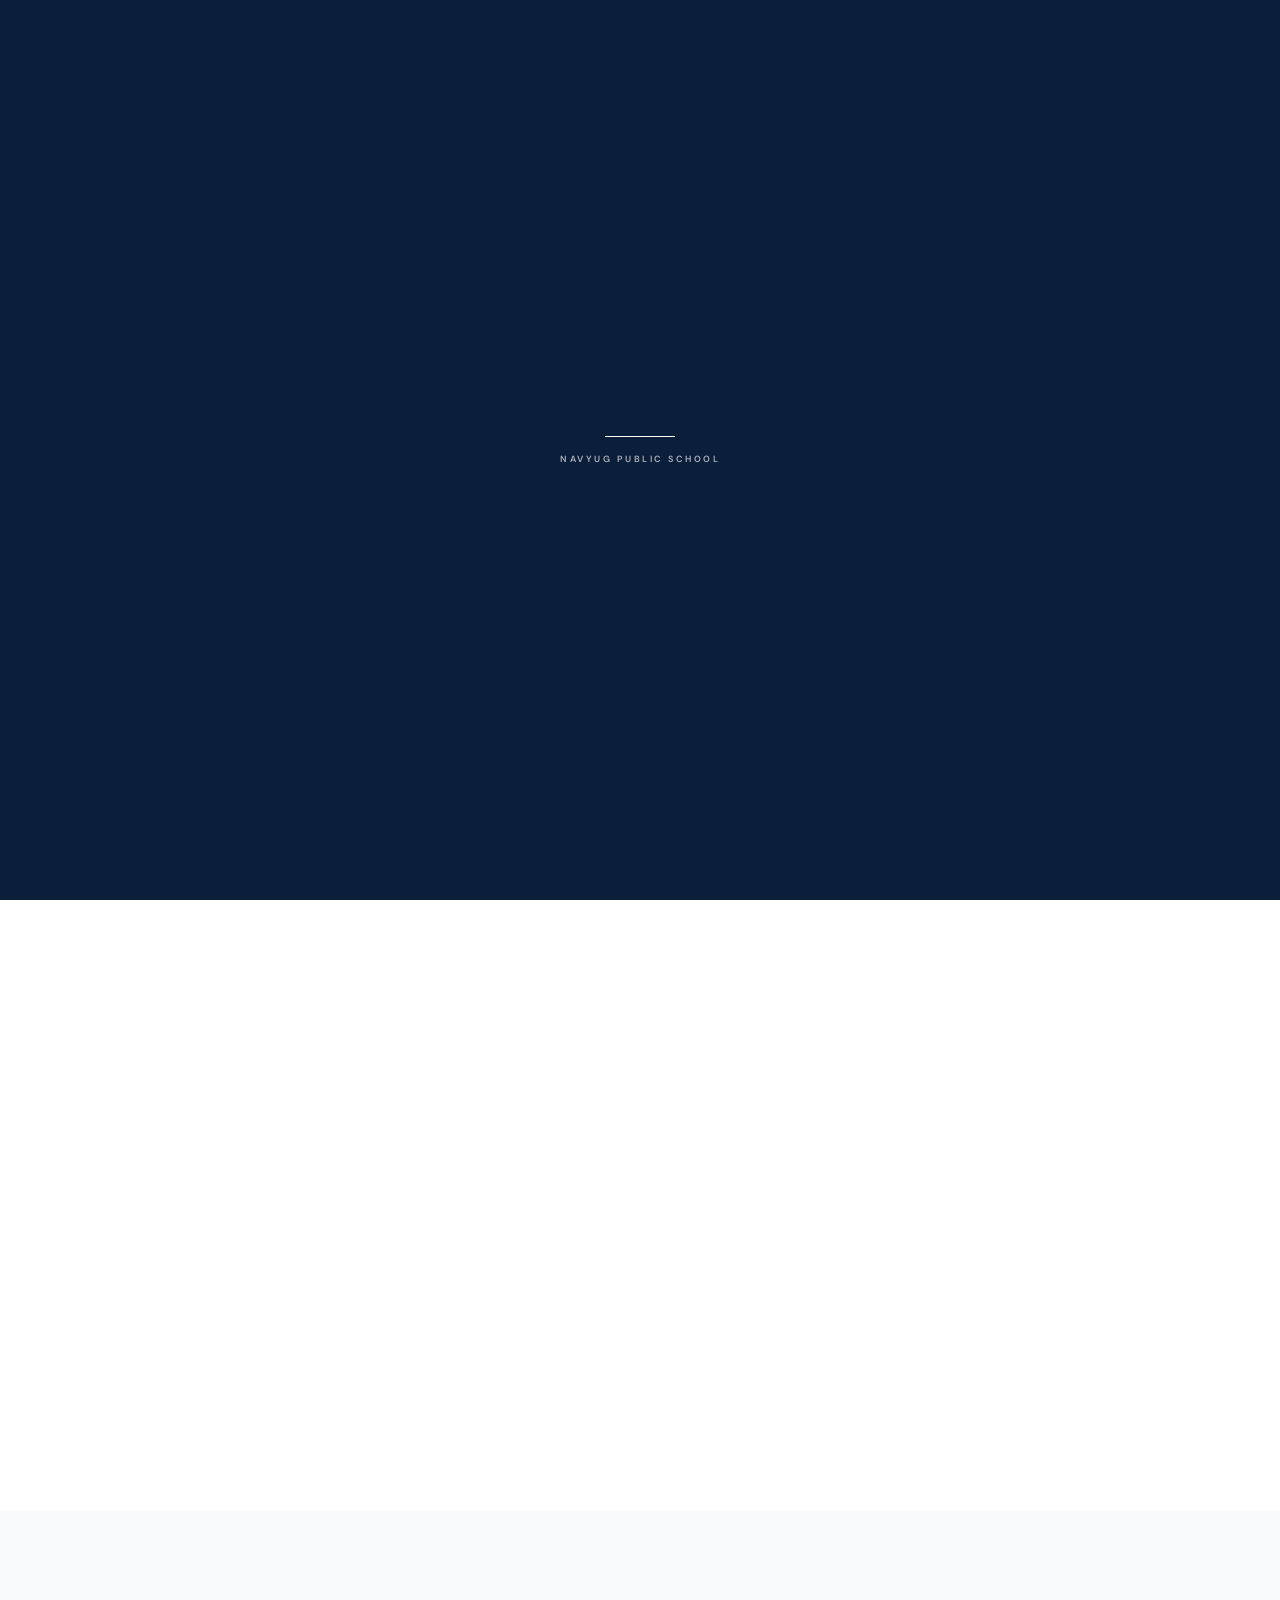
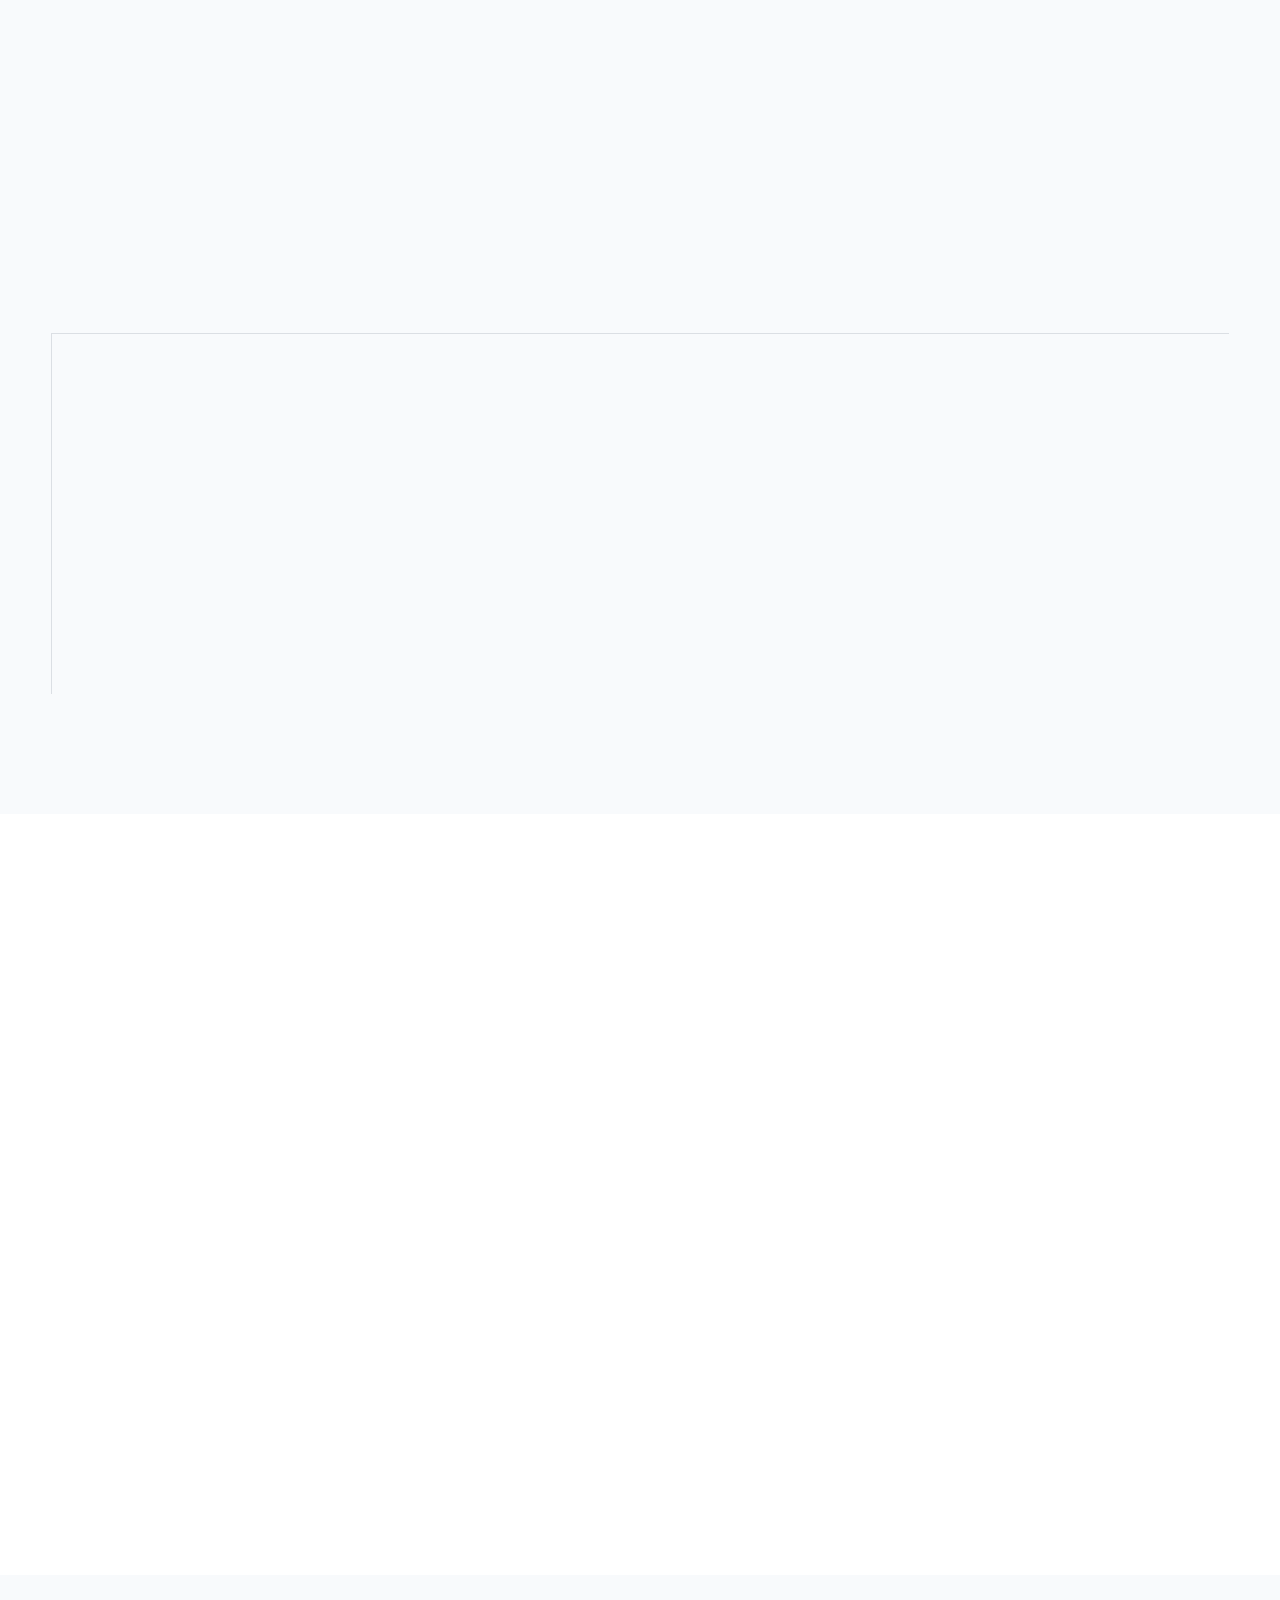
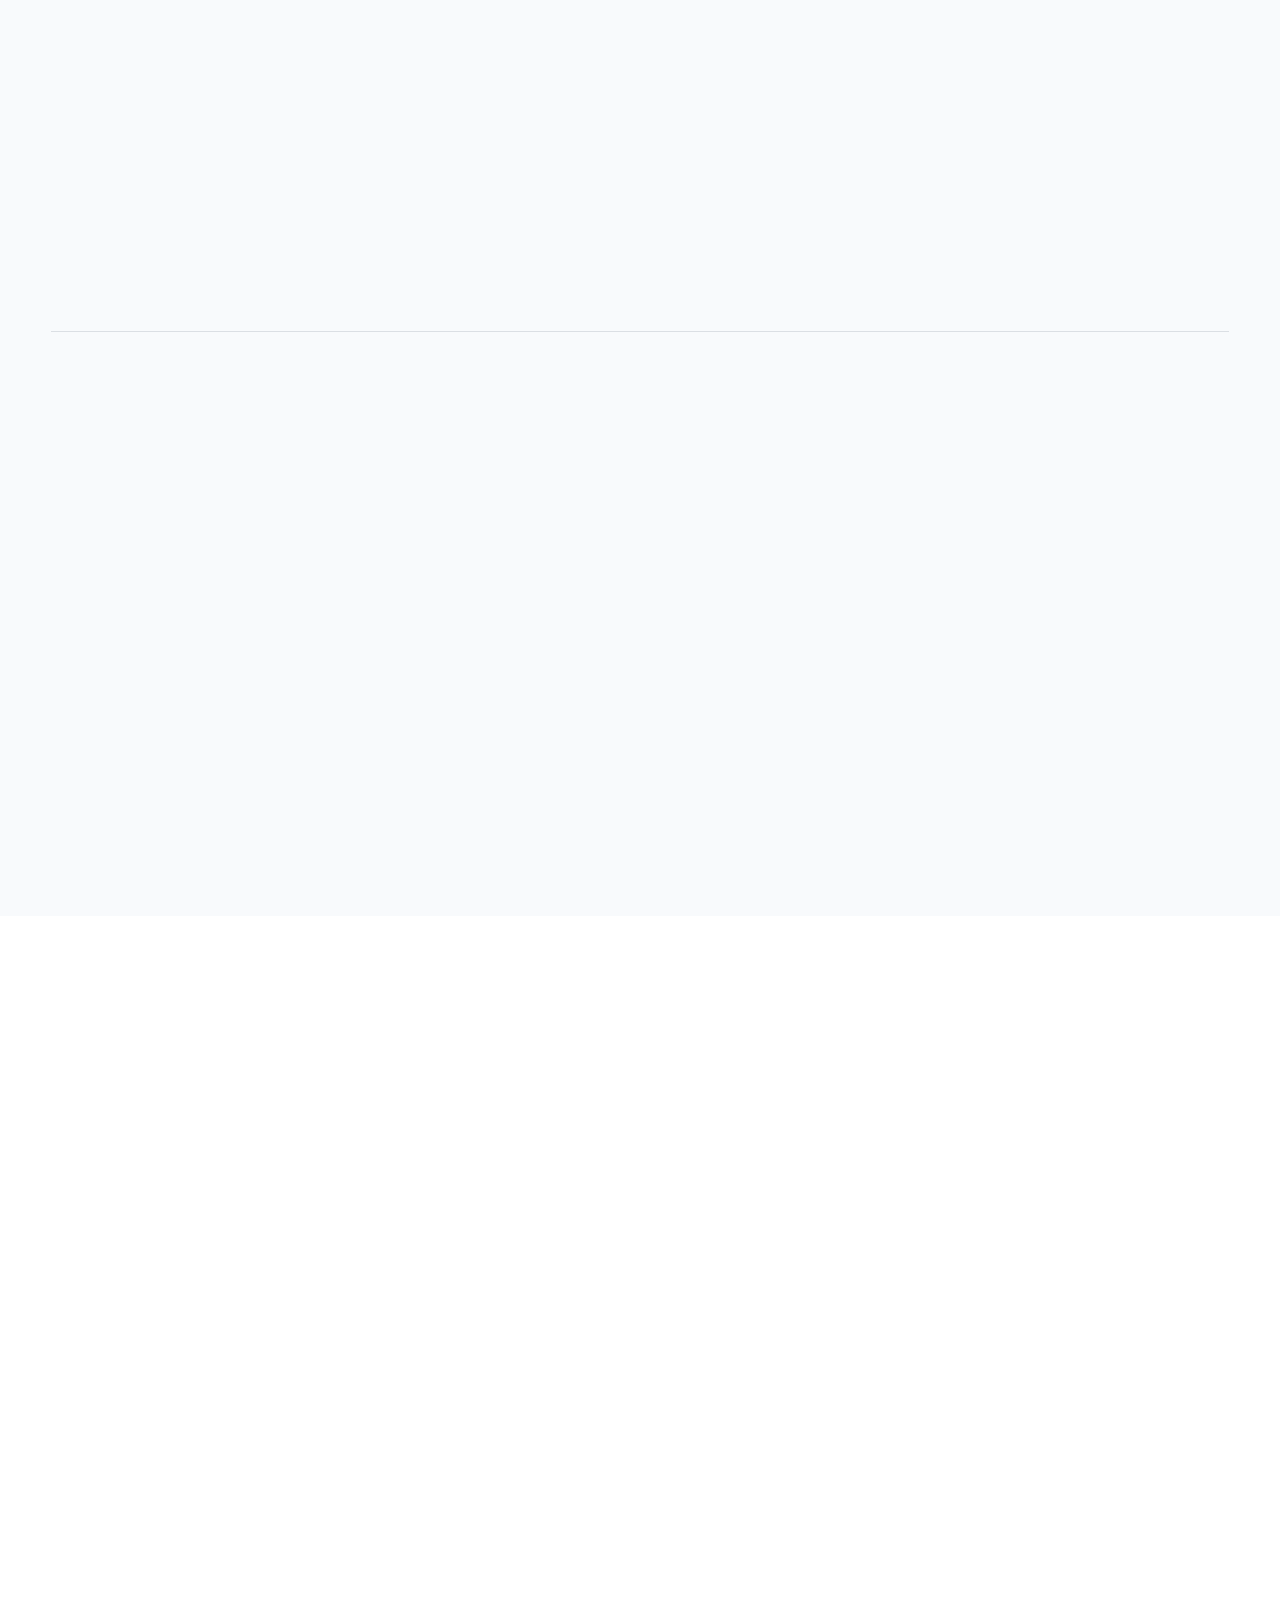
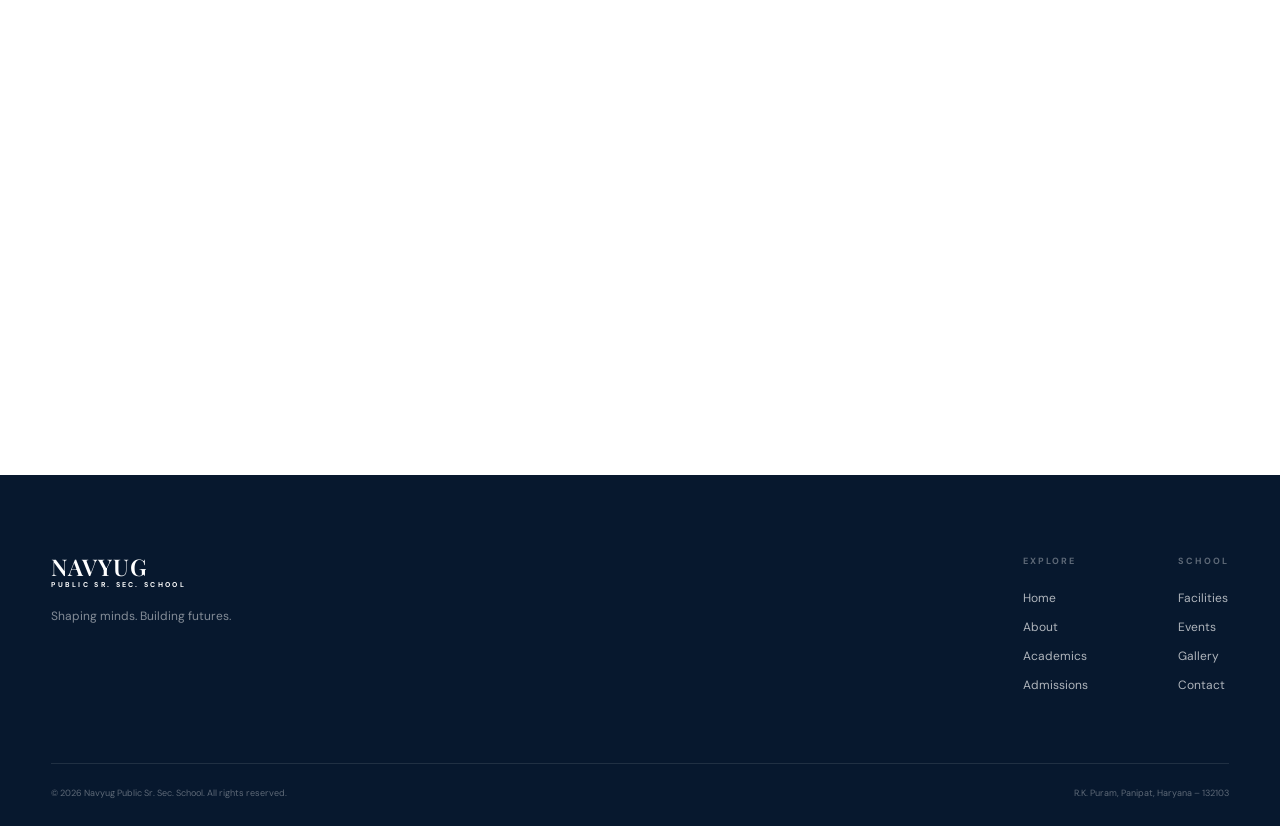
==== about/index.html @ ce18314a "Added about and circulars" ====
<!DOCTYPE html>
<html lang="en">

<head>

    <meta charset="UTF-8">

    <meta
        name="viewport"
        content="width=device-width, initial-scale=1.0"
    >

    <title>About Us | Navyug Public Sr. Sec. School</title>

    <meta
        name="description"
        content="Learn more about Navyug Public Sr. Sec. School, R.K. Puram, Panipat, Haryana."
    >

    <!-- GOOGLE FONTS -->

    <link rel="preconnect" href="https://fonts.googleapis.com">

    <link rel="preconnect" href="https://fonts.gstatic.com" crossorigin>

    <link
        href="https://fonts.googleapis.com/css2?family=DM+Sans:wght@400;500;600;700&family=Playfair+Display:wght@400;500;600&display=swap"
        rel="stylesheet"
    >

    <!-- MAIN STYLES -->

    <link rel="stylesheet" href="style.css">

</head>


<body>


    <!-- =====================================================
         PAGE LOADER
    ====================================================== -->

    <div class="page-loader">

        <div class="loader-content">

            <span class="loader-line"></span>

            <p>NAVYUG PUBLIC SCHOOL</p>

        </div>

    </div>



    <!-- =====================================================
         NAVBAR
    ====================================================== -->

    <header class="navbar">

        <div class="nav-container">


            <!-- LOGO -->

            <a href="../home/index.html" class="logo">

                <span class="logo-main">
                    NAVYUG
                </span>

                <span class="logo-sub">
                    PUBLIC SR. SEC. SCHOOL
                </span>

            </a>



            <!-- DESKTOP NAVIGATION -->

            <nav class="desktop-nav">

                <a href="../home/index.html">
                    Home
                </a>

                <a href="index.html" class="active">
                    About
                </a>

                <a href="../academics/index.html">
                    Academics
                </a>

                <a href="../admissions/index.html">
                    Admissions
                </a>

                <a href="../facilities/index.html">
                    Facilities
                </a>

                <a href="../events/index.html">
                    Events
                </a>

                <a href="../gallery/index.html">
                    Gallery
                </a>

                <a href="../contact/index.html">
                    Contact
                </a>

            </nav>



            <!-- MOBILE MENU BUTTON -->

            <button
                class="menu-toggle"
                type="button"
                aria-label="Open navigation menu"
            >

                <span></span>
                <span></span>
                <span></span>

            </button>

        </div>



        <!-- MOBILE NAVIGATION -->

        <div class="mobile-menu">

            <a href="../home/index.html">
                Home
            </a>

            <a href="index.html" class="active">
                About
            </a>

            <a href="../academics/index.html">
                Academics
            </a>

            <a href="../admissions/index.html">
                Admissions
            </a>

            <a href="../facilities/index.html">
                Facilities
            </a>

            <a href="../events/index.html">
                Events
            </a>

            <a href="../gallery/index.html">
                Gallery
            </a>

            <a href="../contact/index.html">
                Contact
            </a>

        </div>

    </header>



    <!-- =====================================================
         ABOUT HERO
    ====================================================== -->

    <main>


        <section class="about-hero">

            <div class="about-hero-overlay"></div>

            <img
                src="../images/school-building.jpg"
                alt="Navyug Public Sr. Sec. School"
                class="about-hero-image"
            >


            <div class="container about-hero-content reveal">

                <span class="eyebrow">
                    ABOUT OUR SCHOOL
                </span>

                <h1>
                    Shaping Minds.<br>
                    <span>Building Futures.</span>
                </h1>

                <p>
                    Navyug Public Sr. Sec. School is committed to
                    creating a learning environment where students
                    can grow academically, personally and confidently.
                </p>

            </div>


            <div class="hero-location">

                <span></span>

                R.K. Puram, Panipat, Haryana

            </div>

        </section>



        <!-- =====================================================
             WHO WE ARE
        ====================================================== -->

        <section class="about-intro section">

            <div class="container">

                <div class="section-label reveal">

                    <span>01</span>

                    <p>
                        WHO WE ARE
                    </p>

                </div>


                <div class="intro-grid">


                    <!-- IMAGE -->

                    <div class="intro-image reveal">

                        <img
                            src="../images/campus.jpg"
                            alt="School campus"
                        >

                        <div class="image-caption">

                            <span>
                                NAVYUG PUBLIC SR. SEC. SCHOOL
                            </span>

                            <span>
                                R.K. PURAM · PANIPAT
                            </span>

                        </div>

                    </div>



                    <!-- CONTENT -->

                    <div class="intro-content reveal">

                        <span class="small-label">
                            OUR APPROACH
                        </span>

                        <h2>
                            Education that goes
                            <em>beyond</em>
                            the classroom.
                        </h2>

                        <p>
                            At Navyug Public Sr. Sec. School, education
                            is viewed as a journey of continuous learning
                            and development.
                        </p>

                        <p>
                            We aim to provide students with an environment
                            where they can build a strong academic
                            foundation while developing confidence,
                            discipline, curiosity and a positive approach
                            towards learning.
                        </p>

                        <p>
                            Our focus is on helping students understand
                            what they learn, develop their abilities and
                            move forward with greater confidence.
                        </p>

                    </div>

                </div>

            </div>

        </section>



        <!-- =====================================================
             EDUCATIONAL APPROACH
        ====================================================== -->

        <section class="approach-section section">

            <div class="container">


                <div class="section-heading reveal">

                    <span class="eyebrow">
                        OUR EDUCATIONAL APPROACH
                    </span>

                    <h2>
                        Three principles that
                        guide learning.
                    </h2>

                    <p>
                        A balanced approach to education helps students
                        develop knowledge, confidence and the ability
                        to move forward.
                    </p>

                </div>



                <div class="approach-grid">


                    <!-- CARD 01 -->

                    <article class="approach-card reveal">

                        <div class="approach-number">
                            01
                        </div>

                        <div class="approach-icon">
                            ✦
                        </div>

                        <h3>
                            Understanding
                        </h3>

                        <p>
                            Encouraging students to understand concepts
                            rather than simply memorising information.
                        </p>

                    </article>



                    <!-- CARD 02 -->

                    <article class="approach-card reveal">

                        <div class="approach-number">
                            02
                        </div>

                        <div class="approach-icon">
                            ◇
                        </div>

                        <h3>
                            Development
                        </h3>

                        <p>
                            Supporting students as they develop confidence,
                            discipline and essential learning habits.
                        </p>

                    </article>



                    <!-- CARD 03 -->

                    <article class="approach-card reveal">

                        <div class="approach-number">
                            03
                        </div>

                        <div class="approach-icon">
                            ↑
                        </div>

                        <h3>
                            Progress
                        </h3>

                        <p>
                            Preparing students to take their next steps
                            with knowledge, confidence and purpose.
                        </p>

                    </article>


                </div>

            </div>

        </section>



        <!-- =====================================================
             VISION & MISSION
        ====================================================== -->

        <section class="vision-section section">

            <div class="container">

                <div class="vision-grid">


                    <!-- VISION -->

                    <div class="vision-card vision reveal">

                        <div class="vision-top">

                            <span>
                                01
                            </span>

                            <span class="vision-symbol">
                                ◌
                            </span>

                        </div>

                        <span class="small-label">
                            OUR VISION
                        </span>

                        <h2>
                            Creating confident
                            learners for tomorrow.
                        </h2>

                        <p>
                            We aim to create an environment where students
                            are encouraged to learn with curiosity, develop
                            their abilities and approach their future with
                            confidence.
                        </p>

                    </div>



                    <!-- MISSION -->

                    <div class="vision-card mission reveal">

                        <div class="vision-top">

                            <span>
                                02
                            </span>

                            <span class="vision-symbol">
                                ✦
                            </span>

                        </div>

                        <span class="small-label">
                            OUR MISSION
                        </span>

                        <h2>
                            Building strong
                            foundations for growth.
                        </h2>

                        <p>
                            Our focus is to support students through a
                            balanced educational experience that combines
                            academic learning with personal development.
                        </p>

                    </div>


                </div>

            </div>

        </section>



        <!-- =====================================================
             VALUES
        ====================================================== -->

        <section class="values-section section">

            <div class="container">


                <div class="values-heading reveal">

                    <div>

                        <span class="eyebrow">
                            WHAT WE VALUE
                        </span>

                        <h2>
                            Growing through
                            every experience.
                        </h2>

                    </div>

                    <p>
                        Education is not limited to textbooks.
                        Every experience can contribute to a student's
                        growth and development.
                    </p>

                </div>

                <div class="values-list">

                    <!-- CURIOSITY -->

                    <div class="value-item expandable-value reveal">

                        <button class="value-trigger" type="button">

                            <span class="value-number">01</span>

                            <div class="value-main">

                                <h3>Curiosity</h3>

                                <p>
                                    Encouraging students to ask questions
                                    and explore ideas.
                                </p>

                            </div>

                            <span class="value-expand">+</span>

                        </button>


                        <div class="value-extra">

                            <div class="value-extra-inner">

                                <p>
                                    Curiosity encourages students to look beyond
                                    what they already know. By asking questions,
                                    exploring ideas and developing an interest in
                                    learning, students can build a deeper understanding
                                    of the world around them.
                                </p>

                                <a href="../academics/index.html">
                                    Explore Academics
                                    <span>→</span>
                                </a>

                            </div>

                        </div>

                    </div>



                    <!-- DISCIPLINE -->

                    <div class="value-item expandable-value reveal">

                        <button class="value-trigger" type="button">

                            <span class="value-number">02</span>

                            <div class="value-main">

                                <h3>Discipline</h3>

                                <p>
                                    Developing habits that support consistent
                                    learning and responsible growth.
                                </p>

                            </div>

                            <span class="value-expand">+</span>

                        </button>


                        <div class="value-extra">

                            <div class="value-extra-inner">

                                <p>
                                    Discipline helps students develop consistency,
                                    responsibility and focus. Strong habits can make
                                    learning more organised and help students approach
                                    their responsibilities with greater confidence.
                                </p>

                                <a href="../academics/index.html">
                                    Explore Academics
                                    <span>→</span>
                                </a>

                            </div>

                        </div>

                    </div>



                    <!-- CONFIDENCE -->

                    <div class="value-item expandable-value reveal">

                        <button class="value-trigger" type="button">

                            <span class="value-number">03</span>

                            <div class="value-main">

                                <h3>Confidence</h3>

                                <p>
                                    Helping students believe in their abilities
                                    and approach challenges positively.
                                </p>

                            </div>

                            <span class="value-expand">+</span>

                        </button>


                        <div class="value-extra">

                            <div class="value-extra-inner">

                                <p>
                                    Confidence gives students the courage to
                                    participate, communicate their ideas and take
                                    on challenges. A supportive learning environment
                                    can help students recognise their strengths and
                                    continue improving.
                                </p>

                                <a href="../academics/index.html">
                                    Explore Academics
                                    <span>→</span>
                                </a>

                            </div>

                        </div>

                    </div>



                    <!-- GROWTH -->

                    <div class="value-item expandable-value reveal">

                        <button class="value-trigger" type="button">

                            <span class="value-number">04</span>

                            <div class="value-main">

                                <h3>Growth</h3>

                                <p>
                                    Encouraging students to keep learning,
                                    improving and moving forward.
                                </p>

                            </div>

                            <span class="value-expand">+</span>

                        </button>


                        <div class="value-extra">

                            <div class="value-extra-inner">

                                <p>
                                    Growth is a continuous process. Students are
                                    encouraged to learn from their experiences,
                                    recognise areas where they can improve and
                                    continue developing their abilities over time.
                                </p>

                                <a href="../academics/index.html">
                                    Explore Academics
                                    <span>→</span>
                                </a>

                            </div>

                        </div>

                    </div>

                </div>

                

            </div>

        </section>



        <!-- =====================================================
             STUDENT DEVELOPMENT
        ====================================================== -->

        <section class="development-section section">

            <div class="container">

                <div class="development-grid">


                    <div class="development-image reveal">

                        <img
                            src="../images/students.jpg"
                            alt="Students at Navyug Public Sr. Sec. School"
                        >

                    </div>



                    <div class="development-content reveal">

                        <span class="eyebrow">
                            STUDENT DEVELOPMENT
                        </span>

                        <h2>
                            Helping students
                            discover their potential.
                        </h2>

                        <p>
                            Every student has the opportunity to learn,
                            develop and discover their strengths.
                        </p>

                        <p>
                            Alongside academics, students benefit from
                            experiences that encourage communication,
                            confidence, responsibility and participation.
                        </p>

                        <a
                            href="../academics/index.html"
                            class="text-link"
                        >
                            Explore Academics
                            <span>→</span>
                        </a>

                    </div>

                </div>

            </div>

        </section>



        <!-- =====================================================
             CTA
        ====================================================== -->

        <section class="about-cta section">

            <div class="container">

                <div class="cta-box reveal">

                    <div>

                        <span class="eyebrow">
                            TAKE THE NEXT STEP
                        </span>

                        <h2>
                            Discover the Navyug
                            learning environment.
                        </h2>

                    </div>

                    <a
                        href="../contact/index.html"
                        class="cta-button"
                    >
                        Contact Us
                        <span>→</span>
                    </a>

                </div>

            </div>

        </section>


    </main>



    <!-- =====================================================
         FOOTER
    ====================================================== -->

    <footer class="footer">

        <div class="container">


            <div class="footer-main">


                <div class="footer-brand">

                    <div class="logo footer-logo">

                        <span class="logo-main">
                            NAVYUG
                        </span>

                        <span class="logo-sub">
                            PUBLIC SR. SEC. SCHOOL
                        </span>

                    </div>

                    <p>
                        Shaping minds. Building futures.
                    </p>

                </div>



                <div class="footer-links">

                    <div>

                        <span class="footer-title">
                            EXPLORE
                        </span>

                        <a href="../home/index.html">
                            Home
                        </a>

                        <a href="index.html">
                            About
                        </a>

                        <a href="../academics/index.html">
                            Academics
                        </a>

                        <a href="../admissions/index.html">
                            Admissions
                        </a>

                    </div>


                    <div>

                        <span class="footer-title">
                            SCHOOL
                        </span>

                        <a href="../facilities/index.html">
                            Facilities
                        </a>

                        <a href="../events/index.html">
                            Events
                        </a>

                        <a href="../gallery/index.html">
                            Gallery
                        </a>

                        <a href="../contact/index.html">
                            Contact
                        </a>

                    </div>

                </div>


            </div>



            <div class="footer-bottom">

                <p>
                    © 2026 Navyug Public Sr. Sec. School.
                    All rights reserved.
                </p>

                <p>
                    R.K. Puram, Panipat, Haryana – 132103
                </p>

            </div>


        </div>

    </footer>



    <!-- JAVASCRIPT -->

    <script src="script.js"></script>

</body>

</html>
---- about/style.css ----
/* =====================================================
   NAVYUG PUBLIC SR. SEC. SCHOOL
   ABOUT PAGE STYLESHEET
===================================================== */


/* =====================================================
   ROOT
===================================================== */

:root {
    --navy: #0B1F3A;
    --navy-light: #132F52;
    --blue: #1769AA;
    --blue-bright: #2F80ED;
    --blue-light: #EEF6FF;

    --white: #FFFFFF;
    --cream: #F8FAFC;
    --soft: #F5F7FA;

    --text: #17202A;
    --muted: #667085;

    --border: rgba(11, 31, 58, 0.12);

    --serif: "Playfair Display", serif;

    --container: 1240px;
}


/* =====================================================
   RESET
===================================================== */

* {
    margin: 0;
    padding: 0;
    box-sizing: border-box;
}

html {
    scroll-behavior: smooth;
}

body {
    font-family: "DM Sans", sans-serif;
    background: var(--white);
    color: var(--text);
    overflow-x: hidden;
}

body.menu-open {
    overflow: hidden;
}

img {
    display: block;
    width: 100%;
}

button,
a {
    font-family: inherit;
}

a {
    color: inherit;
}


/* =====================================================
   CONTAINER
===================================================== */

.container {
    width: min(92%, var(--container));
    margin: 0 auto;
}


/* =====================================================
   PAGE LOADER
===================================================== */

.page-loader {
    position: fixed;
    inset: 0;
    z-index: 9999;

    display: flex;
    align-items: center;
    justify-content: center;

    background: var(--navy);

    transition:
        opacity 0.6s ease,
        visibility 0.6s ease;
}

.page-loader.hide {
    opacity: 0;
    visibility: hidden;
}

.loader-content {
    display: flex;
    flex-direction: column;
    align-items: center;
    gap: 16px;
}

.loader-line {
    width: 70px;
    height: 1px;

    background: white;

    animation: loaderLine 1.2s ease-in-out infinite alternate;
}

.loader-content p {
    color: rgba(255, 255, 255, 0.65);

    font-size: 9px;
    font-weight: 600;

    letter-spacing: 2.5px;
}

@keyframes loaderLine {
    from {
        transform: scaleX(0.25);
    }

    to {
        transform: scaleX(1);
    }
}


/* =====================================================
   NAVBAR
===================================================== */

.navbar {
    position: fixed;

    top: 0;
    left: 0;

    width: 100%;

    z-index: 1000;

    background: transparent;

    transition:
        background-color 0.35s ease,
        box-shadow 0.35s ease;
}

.navbar.scrolled {
    background: rgba(255, 255, 255, 0.96);

    backdrop-filter: blur(14px);

    box-shadow:
        0 8px 30px rgba(11, 31, 58, 0.08);
}

.nav-container {
    width: min(92%, var(--container));
    height: 82px;

    margin: auto;

    display: flex;
    align-items: center;
    justify-content: space-between;
}


/* =====================================================
   LOGO
===================================================== */

.logo {
    display: flex;
    flex-direction: column;

    gap: 3px;

    text-decoration: none;

    line-height: 1;
}

.logo-main {
    font-family: var(--serif);

    font-size: 23px;
    font-weight: 600;

    letter-spacing: 1px;
}

.logo-sub {
    font-size: 7px;
    font-weight: 700;

    letter-spacing: 2.3px;
}


/* White logo before scroll */

.navbar:not(.scrolled) .logo {
    color: white;
}


/* =====================================================
   DESKTOP NAV
===================================================== */

.desktop-nav {
    display: flex;
    align-items: center;

    gap: 27px;
}

.desktop-nav a {
    position: relative;

    padding: 8px 0;

    color: white;

    font-size: 11px;
    font-weight: 600;

    text-decoration: none;

    transition: color 0.3s ease;
}

.navbar.scrolled .desktop-nav a {
    color: var(--navy);
}

.desktop-nav a::after {
    content: "";

    position: absolute;

    left: 0;
    bottom: 0;

    width: 0;
    height: 1px;

    background: currentColor;

    transition: width 0.3s ease;
}

.desktop-nav a:hover::after,
.desktop-nav a.active::after {
    width: 100%;
}

.desktop-nav a.active {
    color: var(--blue-bright);
}


/* =====================================================
   MOBILE MENU BUTTON
===================================================== */

.menu-toggle {
    display: none;

    width: 42px;
    height: 42px;

    border: none;
    background: transparent;

    cursor: pointer;

    flex-direction: column;
    justify-content: center;
    align-items: center;

    gap: 5px;
}

.menu-toggle span {
    width: 23px;
    height: 1px;

    background: white;

    transition:
        transform 0.3s ease,
        opacity 0.3s ease,
        background 0.3s ease;
}

.navbar.scrolled .menu-toggle span {
    background: var(--navy);
}

.menu-toggle.active span:nth-child(1) {
    transform: translateY(6px) rotate(45deg);
}

.menu-toggle.active span:nth-child(2) {
    opacity: 0;
}

.menu-toggle.active span:nth-child(3) {
    transform: translateY(-6px) rotate(-45deg);
}


/* =====================================================
   MOBILE MENU
===================================================== */

.mobile-menu {
    position: fixed;

    top: 82px;
    left: 0;

    width: 100%;

    padding: 25px;

    display: flex;
    flex-direction: column;

    background: white;

    box-shadow:
        0 15px 30px rgba(11, 31, 58, 0.12);

    transform: translateY(-120%);

    transition:
        transform 0.45s cubic-bezier(0.4, 0, 0.2, 1);
}

.mobile-menu.open {
    transform: translateY(0);
}

.mobile-menu a {
    padding: 17px 5px;

    border-bottom: 1px solid var(--border);

    color: var(--navy);

    font-size: 13px;
    font-weight: 600;

    text-decoration: none;
}

.mobile-menu a.active {
    color: var(--blue);
}


/* =====================================================
   HERO
===================================================== */

.about-hero {
    position: relative;

    min-height: 720px;

    display: flex;
    align-items: center;

    overflow: hidden;

    background: var(--navy);
}

.about-hero-image {
    position: absolute;
    inset: 0;

    width: 100%;
    height: 100%;

    object-fit: cover;

    opacity: 0.42;
}

.about-hero-overlay {
    position: absolute;
    inset: 0;

    z-index: 1;

    background:
        linear-gradient(
            90deg,
            rgba(11, 31, 58, 0.96) 0%,
            rgba(11, 31, 58, 0.78) 45%,
            rgba(11, 31, 58, 0.28) 100%
        );
}

.about-hero-content {
    position: relative;

    z-index: 2;

    padding-top: 100px;
}

.eyebrow {
    display: inline-block;

    margin-bottom: 22px;

    color: var(--blue-bright);

    font-size: 10px;
    font-weight: 700;

    letter-spacing: 2.5px;
}

.about-hero h1 {
    max-width: 760px;

    margin-bottom: 25px;

    color: white;

    font-family: var(--serif);

    font-size: clamp(50px, 7vw, 88px);
    font-weight: 500;

    line-height: 0.98;
}

.about-hero h1 span {
    color: #78AEFF;
}

.about-hero-content > p {
    max-width: 560px;

    color: rgba(255, 255, 255, 0.72);

    font-size: 15px;
    line-height: 1.8;
}

.hero-location {
    position: absolute;

    right: 4%;
    bottom: 45px;

    z-index: 3;

    display: flex;
    align-items: center;
    gap: 10px;

    color: rgba(255, 255, 255, 0.65);

    font-size: 10px;
    font-weight: 600;

    letter-spacing: 1px;
    text-transform: uppercase;
}

.hero-location span {
    width: 6px;
    height: 6px;

    border-radius: 50%;

    background: var(--blue-bright);
}


/* =====================================================
   SECTIONS
===================================================== */

.section {
    padding: 120px 0;
}


/* =====================================================
   SECTION LABEL
===================================================== */

.section-label {
    display: flex;
    align-items: center;
    gap: 18px;

    margin-bottom: 70px;
}

.section-label span {
    color: var(--blue);

    font-size: 10px;
    font-weight: 700;

    letter-spacing: 2px;
}

.section-label p {
    color: var(--muted);

    font-size: 10px;
    font-weight: 700;

    letter-spacing: 2px;
}


/* =====================================================
   INTRO
===================================================== */

.about-intro {
    background: var(--white);
}

.intro-grid {
    display: grid;

    grid-template-columns: 1.05fr 0.95fr;

    gap: 90px;

    align-items: center;
}

.intro-image {
    position: relative;

    overflow: hidden;

    background: var(--soft);
}

.intro-image img {
    aspect-ratio: 1 / 0.82;

    object-fit: cover;

    transition: transform 0.7s ease;
}

.intro-image:hover img {
    transform: scale(1.04);
}

.image-caption {
    position: absolute;

    left: 0;
    bottom: 0;

    width: 100%;

    padding: 18px 22px;

    display: flex;
    justify-content: space-between;

    background: rgba(11, 31, 58, 0.88);

    color: white;

    font-size: 8px;
    font-weight: 600;

    letter-spacing: 1.5px;
}

.intro-content {
    max-width: 560px;
}

.small-label {
    display: block;

    margin-bottom: 20px;

    color: var(--blue);

    font-size: 9px;
    font-weight: 700;

    letter-spacing: 2px;
}

.intro-content h2 {
    margin-bottom: 28px;

    color: var(--navy);

    font-family: var(--serif);

    font-size: clamp(38px, 4vw, 58px);
    font-weight: 500;

    line-height: 1.08;
}

.intro-content h2 em {
    color: var(--blue);

    font-style: normal;
}

.intro-content p {
    margin-bottom: 17px;

    color: var(--muted);

    font-size: 14px;
    line-height: 1.85;
}


/* =====================================================
   EDUCATIONAL APPROACH
===================================================== */

.approach-section {
    background: var(--cream);
}

.section-heading {
    max-width: 650px;

    margin-bottom: 60px;
}

.section-heading h2 {
    margin-bottom: 20px;

    color: var(--navy);

    font-family: var(--serif);

    font-size: clamp(40px, 5vw, 62px);
    font-weight: 500;

    line-height: 1.05;
}

.section-heading p {
    max-width: 520px;

    color: var(--muted);

    font-size: 14px;
    line-height: 1.8;
}

.approach-grid {
    display: grid;

    grid-template-columns: repeat(3, 1fr);

    border-top: 1px solid var(--border);
    border-left: 1px solid var(--border);
}

.approach-card {
    position: relative;

    min-height: 360px;

    padding: 35px;

    border-right: 1px solid var(--border);
    border-bottom: 1px solid var(--border);

    background: white;

    transition:
        transform 0.4s ease,
        background 0.4s ease,
        box-shadow 0.4s ease;
}

.approach-card:hover {
    transform: translateY(-8px);

    background: var(--navy);

    box-shadow:
        0 25px 50px rgba(11, 31, 58, 0.15);
}

.approach-number {
    color: var(--blue);

    font-size: 10px;
    font-weight: 700;

    letter-spacing: 2px;
}

.approach-icon {
    margin-top: 65px;

    color: var(--blue-bright);

    font-size: 30px;
}

.approach-card h3 {
    margin-top: 30px;
    margin-bottom: 15px;

    color: var(--navy);

    font-family: var(--serif);

    font-size: 30px;
    font-weight: 500;

    transition: color 0.3s ease;
}

.approach-card p {
    max-width: 300px;

    color: var(--muted);

    font-size: 13px;
    line-height: 1.8;

    transition: color 0.3s ease;
}

.approach-card:hover h3 {
    color: white;
}

.approach-card:hover p {
    color: rgba(255, 255, 255, 0.62);
}


/* =====================================================
   VISION / MISSION
===================================================== */

.vision-section {
    background: white;
}

.vision-grid {
    display: grid;

    grid-template-columns: 1fr 1fr;

    gap: 20px;
}

.vision-card {
    min-height: 500px;

    padding: 50px;

    display: flex;
    flex-direction: column;

    background: var(--navy);

    color: white;

    transition:
        transform 0.4s ease,
        box-shadow 0.4s ease;
}

.vision-card:hover {
    transform: translateY(-8px);

    box-shadow:
        0 25px 55px rgba(11, 31, 58, 0.18);
}

.vision-card.mission {
    background: var(--blue);
}

.vision-top {
    display: flex;
    align-items: center;
    justify-content: space-between;

    margin-bottom: 90px;
}

.vision-top > span:first-child {
    color: rgba(255, 255, 255, 0.5);

    font-size: 10px;
    font-weight: 700;

    letter-spacing: 2px;
}

.vision-symbol {
    font-size: 30px;

    color: rgba(255, 255, 255, 0.7);
}

.vision-card .small-label {
    margin-bottom: 18px;

    color: #78AEFF;
}

.vision-card h2 {
    max-width: 480px;

    margin-bottom: 25px;

    color: white;

    font-family: var(--serif);

    font-size: clamp(35px, 4vw, 52px);
    font-weight: 500;

    line-height: 1.05;
}

.vision-card p {
    max-width: 470px;

    margin-top: auto;

    color: rgba(255, 255, 255, 0.65);

    font-size: 14px;
    line-height: 1.8;
}


/* =====================================================
   VALUES
===================================================== */

.values-section {
    background: var(--cream);
}

.values-heading {
    display: grid;

    grid-template-columns: 1fr 0.65fr;

    gap: 100px;

    align-items: end;

    margin-bottom: 65px;
}

.values-heading h2 {
    color: var(--navy);

    font-family: var(--serif);

    font-size: clamp(40px, 5vw, 62px);
    font-weight: 500;

    line-height: 1.05;
}

.values-heading > p {
    color: var(--muted);

    font-size: 14px;
    line-height: 1.8;
}

.values-list {
    border-top: 1px solid var(--border);
}

.value-item {
    display: grid;

    grid-template-columns: 80px 1fr 1fr;

    gap: 30px;

    align-items: center;

    padding: 28px 0;

    border-bottom: 1px solid var(--border);

    transition:
        padding 0.35s ease,
        background 0.35s ease;
}

.value-item:hover {
    padding-left: 15px;
    padding-right: 15px;

    background: white;
}

.value-number {
    color: var(--blue);

    font-size: 10px;
    font-weight: 700;

    letter-spacing: 2px;
}

.value-item h3 {
    color: var(--navy);

    font-family: var(--serif);

    font-size: 28px;
    font-weight: 500;
}

.value-item p {
    max-width: 350px;

    color: var(--muted);

    font-size: 13px;
    line-height: 1.7;
}


/* =====================================================
   DEVELOPMENT
===================================================== */

.development-section {
    background: white;
}

.development-grid {
    display: grid;

    grid-template-columns: 1fr 0.9fr;

    gap: 90px;

    align-items: center;
}

.development-image {
    overflow: hidden;
}

.development-image img {
    aspect-ratio: 1 / 0.82;

    object-fit: cover;

    transition: transform 0.7s ease;
}

.development-image:hover img {
    transform: scale(1.04);
}

.development-content h2 {
    margin-bottom: 25px;

    color: var(--navy);

    font-family: var(--serif);

    font-size: clamp(40px, 4vw, 58px);
    font-weight: 500;

    line-height: 1.06;
}

.development-content p {
    max-width: 510px;

    margin-bottom: 17px;

    color: var(--muted);

    font-size: 14px;
    line-height: 1.8;
}

.text-link {
    display: inline-flex;
    align-items: center;
    gap: 10px;

    margin-top: 18px;

    color: var(--blue);

    font-size: 11px;
    font-weight: 700;

    letter-spacing: 1.4px;
    text-transform: uppercase;

    text-decoration: none;

    transition:
        gap 0.3s ease,
        color 0.3s ease;
}

.text-link:hover {
    gap: 16px;
    color: var(--blue-bright);
}

.text-link span {
    font-size: 17px;
}


/* =====================================================
   CTA
===================================================== */

.about-cta {
    padding-top: 30px;

    background: white;
}

.cta-box {
    min-height: 300px;

    padding: 55px 65px;

    display: flex;
    align-items: center;
    justify-content: space-between;

    gap: 40px;

    background: var(--navy);
}

.cta-box h2 {
    max-width: 650px;

    color: white;

    font-family: var(--serif);

    font-size: clamp(35px, 4vw, 55px);
    font-weight: 500;

    line-height: 1.05;
}

.cta-button {
    flex-shrink: 0;

    display: inline-flex;
    align-items: center;
    gap: 15px;

    padding: 17px 25px;

    background: white;

    color: var(--navy);

    font-size: 11px;
    font-weight: 700;

    letter-spacing: 1px;
    text-transform: uppercase;

    text-decoration: none;

    transition:
        background 0.3s ease,
        color 0.3s ease,
        gap 0.3s ease;
}

.cta-button:hover {
    gap: 22px;

    background: var(--blue-bright);

    color: white;
}

.cta-button span {
    font-size: 17px;
}


/* =====================================================
   FOOTER
===================================================== */

.footer {
    padding: 80px 0 25px;

    background: #07182E;

    color: white;
}

.footer-main {
    display: flex;
    justify-content: space-between;

    gap: 70px;

    padding-bottom: 70px;
}

.footer-logo {
    color: white;
}

.footer-brand > p {
    margin-top: 20px;

    color: rgba(255, 255, 255, 0.5);

    font-size: 12px;
}

.footer-links {
    display: flex;

    gap: 90px;
}

.footer-links > div {
    display: flex;
    flex-direction: column;

    gap: 13px;
}

.footer-title {
    margin-bottom: 10px;

    color: rgba(255, 255, 255, 0.35);

    font-size: 9px;
    font-weight: 700;

    letter-spacing: 2px;
}

.footer-links a {
    color: rgba(255, 255, 255, 0.68);

    font-size: 12px;

    text-decoration: none;

    transition: color 0.3s ease;
}

.footer-links a:hover {
    color: white;
}

.footer-bottom {
    padding-top: 22px;

    display: flex;
    justify-content: space-between;

    gap: 30px;

    border-top: 1px solid rgba(255, 255, 255, 0.1);

    color: rgba(255, 255, 255, 0.35);

    font-size: 9px;
    line-height: 1.6;
}


/* =====================================================
   SCROLL REVEAL
===================================================== */

.reveal {
    opacity: 0;

    transform: translateY(35px);

    transition:
        opacity 0.8s ease,
        transform 0.8s cubic-bezier(0.4, 0, 0.2, 1);
}

.reveal.visible {
    opacity: 1;

    transform: translateY(0);
}


/* =====================================================
   IMAGE MISSING
===================================================== */

.image-missing {
    background:
        linear-gradient(
            135deg,
            var(--navy),
            var(--navy-light)
        );

    min-height: 250px;
}


/* =====================================================
   TABLET
===================================================== */

@media (max-width: 1000px) {

    .desktop-nav {
        gap: 17px;
    }

    .intro-grid,
    .development-grid {
        gap: 50px;
    }

    .values-heading {
        gap: 50px;
    }

    .vision-card {
        padding: 40px;
    }

    .cta-box {
        padding: 45px;
    }

}


/* =====================================================
   MOBILE NAV
===================================================== */

@media (max-width: 850px) {

    .desktop-nav {
        display: none;
    }

    .menu-toggle {
        display: flex;
    }

    .nav-container {
        height: 72px;
    }

    .mobile-menu {
        top: 72px;
    }

    .about-hero {
        min-height: 650px;
    }

    .about-hero h1 {
        font-size: clamp(45px, 11vw, 70px);
    }

    .intro-grid,
    .development-grid,
    .vision-grid,
    .values-heading {
        grid-template-columns: 1fr;
    }

    .intro-grid,
    .development-grid {
        gap: 50px;
    }

    .approach-grid {
        grid-template-columns: 1fr;
    }

    .approach-card {
        min-height: 300px;
    }

    .vision-card {
        min-height: 430px;
    }

    .values-heading {
        gap: 25px;
    }

    .value-item {
        grid-template-columns: 55px 1fr;
    }

    .value-item p {
        grid-column: 2;
    }

    .cta-box {
        flex-direction: column;
        align-items: flex-start;
    }

    .footer-main {
        flex-direction: column;
    }

}


/* =====================================================
   SMALL MOBILE
===================================================== */

@media (max-width: 600px) {

    .section {
        padding: 85px 0;
    }

    .about-hero {
        min-height: 620px;
    }

    .about-hero-overlay {
        background:
            linear-gradient(
                90deg,
                rgba(11, 31, 58, 0.95),
                rgba(11, 31, 58, 0.65)
            );
    }

    .about-hero-content {
        padding-top: 80px;
    }

    .about-hero h1 {
        font-size: 48px;
    }

    .about-hero-content > p {
        font-size: 13px;
    }

    .hero-location {
        left: 4%;
        right: auto;

        bottom: 30px;

        font-size: 8px;
    }

    .section-label {
        margin-bottom: 45px;
    }

    .intro-content h2,
    .development-content h2 {
        font-size: 39px;
    }

    .section-heading h2,
    .values-heading h2 {
        font-size: 42px;
    }

    .approach-card {
        min-height: 280px;

        padding: 28px;
    }

    .approach-icon {
        margin-top: 45px;
    }

    .vision-card {
        min-height: 400px;

        padding: 30px;
    }

    .vision-top {
        margin-bottom: 65px;
    }

    .vision-card h2 {
        font-size: 38px;
    }

    .value-item {
        grid-template-columns: 40px 1fr;

        gap: 15px;
    }

    .value-item h3 {
        font-size: 24px;
    }

    .value-item p {
        grid-column: 2;
    }

    .cta-box {
        min-height: 350px;

        padding: 35px 28px;
    }

    .cta-box h2 {
        font-size: 38px;
    }

    .footer {
        padding-top: 60px;
    }

    .footer-links {
        gap: 45px;
    }

    .footer-bottom {
        flex-direction: column;
    }

}
/* =====================================================
   EXPANDABLE VALUES
===================================================== */

.values-list {
    border-top: 1px solid var(--border);
}


/* =========================
   VALUE ITEM
========================= */

.value-item.expandable-value {
    display: block;

    padding: 0;

    border-bottom: 1px solid var(--border);

    background: transparent;

    transition:
        background-color 0.4s ease,
        box-shadow 0.4s ease;
}


/* =========================
   CLICKABLE VALUE ROW
========================= */

.value-trigger {
    position: relative;

    width: 100%;

    min-height: 115px;

    display: grid;

    grid-template-columns: 80px minmax(0, 1fr) 50px;

    align-items: center;

    gap: 30px;

    padding: 25px 0;

    border: none;
    outline: none;

    background: transparent;

    color: inherit;

    text-align: left;

    font-family: inherit;

    cursor: pointer;

    appearance: none;
}


/* =========================
   NUMBER
========================= */

.value-trigger .value-number {
    color: var(--blue);

    font-size: 10px;
    font-weight: 700;

    letter-spacing: 2px;

    transition:
        transform 0.35s ease,
        color 0.3s ease;
}


/* =========================
   MAIN CONTENT
========================= */

.value-main {
    min-width: 0;

    display: grid;

    grid-template-columns: 1fr 1fr;

    align-items: center;

    gap: 30px;
}

.value-main h3 {
    margin: 0;

    color: var(--navy);

    font-family: var(--serif);

    font-size: 28px;
    font-weight: 500;

    transition:
        color 0.3s ease,
        transform 0.35s ease;
}

.value-main p {
    max-width: 350px;

    margin: 0;

    color: var(--muted);

    font-size: 13px;

    line-height: 1.7;
}


/* =========================
   EXPAND BUTTON
========================= */

.value-expand {
    width: 42px;
    height: 42px;

    display: flex;

    align-items: center;
    justify-content: center;

    justify-self: end;

    border: 1px solid rgba(23, 105, 170, 0.25);

    border-radius: 50%;

    color: var(--blue);

    font-size: 22px;
    font-weight: 300;

    transition:
        background-color 0.35s ease,
        border-color 0.35s ease,
        color 0.35s ease,
        transform 0.45s ease;
}


/* =========================
   HOVER
========================= */

.value-item.expandable-value:hover {
    background: white;

    padding-left: 0;
    padding-right: 0;
}

.value-item.expandable-value:hover .value-main h3 {
    color: var(--blue);
    transform: translateX(4px);
}

.value-item.expandable-value:hover .value-expand {
    background: var(--blue);
    border-color: var(--blue);
    color: white;

    transform: rotate(90deg);
}


/* =========================
   ACTIVE
========================= */

.value-item.expandable-value.active {
    background: var(--blue-light);

    box-shadow:
        0 15px 40px rgba(11, 31, 58, 0.07);
}

.value-item.expandable-value.active
.value-trigger .value-number {
    transform: translateX(4px);

    color: var(--blue-bright);
}

.value-item.expandable-value.active
.value-main h3 {
    color: var(--navy);
}

.value-item.expandable-value.active
.value-expand {
    background: var(--blue);

    border-color: var(--blue);

    color: white;

    transform: rotate(45deg);
}


/* =========================
   EXTRA CONTENT
========================= */

.value-extra {
    display: grid;

    grid-template-rows: 0fr;

    opacity: 0;

    transition:
        grid-template-rows 0.55s cubic-bezier(0.4, 0, 0.2, 1),
        opacity 0.35s ease;
}

.value-extra-inner {
    min-height: 0;

    overflow: hidden;

    padding: 0 80px 0 110px;

    opacity: 0;

    transform: translateY(-15px);

    transition:
        padding 0.55s cubic-bezier(0.4, 0, 0.2, 1),
        opacity 0.35s ease,
        transform 0.55s cubic-bezier(0.4, 0, 0.2, 1);
}


/* =========================
   OPEN
========================= */

.value-item.expandable-value.active
.value-extra {
    grid-template-rows: 1fr;

    opacity: 1;
}

.value-item.expandable-value.active
.value-extra-inner {
    padding: 0 80px 32px 110px;

    opacity: 1;

    transform: translateY(0);
}


/* =========================
   EXTRA TEXT
========================= */

.value-extra-inner p {
    max-width: 680px;

    margin: 0 0 20px;

    color: var(--muted);

    font-size: 13px;

    line-height: 1.8;
}

.value-extra-inner a {
    display: inline-flex;

    align-items: center;

    gap: 9px;

    color: var(--blue);

    font-size: 11px;
    font-weight: 700;

    letter-spacing: 1.2px;

    text-transform: uppercase;

    text-decoration: none;

    transition:
        gap 0.3s ease,
        color 0.3s ease;
}

.value-extra-inner a:hover {
    gap: 15px;

    color: var(--blue-bright);
}

.value-extra-inner a span {
    font-size: 17px;
}


/* =====================================================
   MOBILE
===================================================== */

@media (max-width: 700px) {

    .value-trigger {
        min-height: 105px;

        grid-template-columns: 38px minmax(0, 1fr) 40px;

        gap: 15px;

        padding: 22px 0;
    }

    .value-main {
        display: block;
    }

    .value-main h3 {
        margin-bottom: 8px;

        font-size: 23px;
    }

    .value-main p {
        font-size: 12px;

        line-height: 1.6;
    }

    .value-expand {
        width: 36px;
        height: 36px;

        font-size: 19px;
    }

    .value-extra-inner {
        padding-left: 53px;
        padding-right: 20px;
    }

    .value-item.expandable-value.active
    .value-extra-inner {
        padding-left: 53px;
        padding-right: 20px;
        padding-bottom: 25px;
    }

    .value-extra-inner p {
        font-size: 12px;

        line-height: 1.7;
    }

}
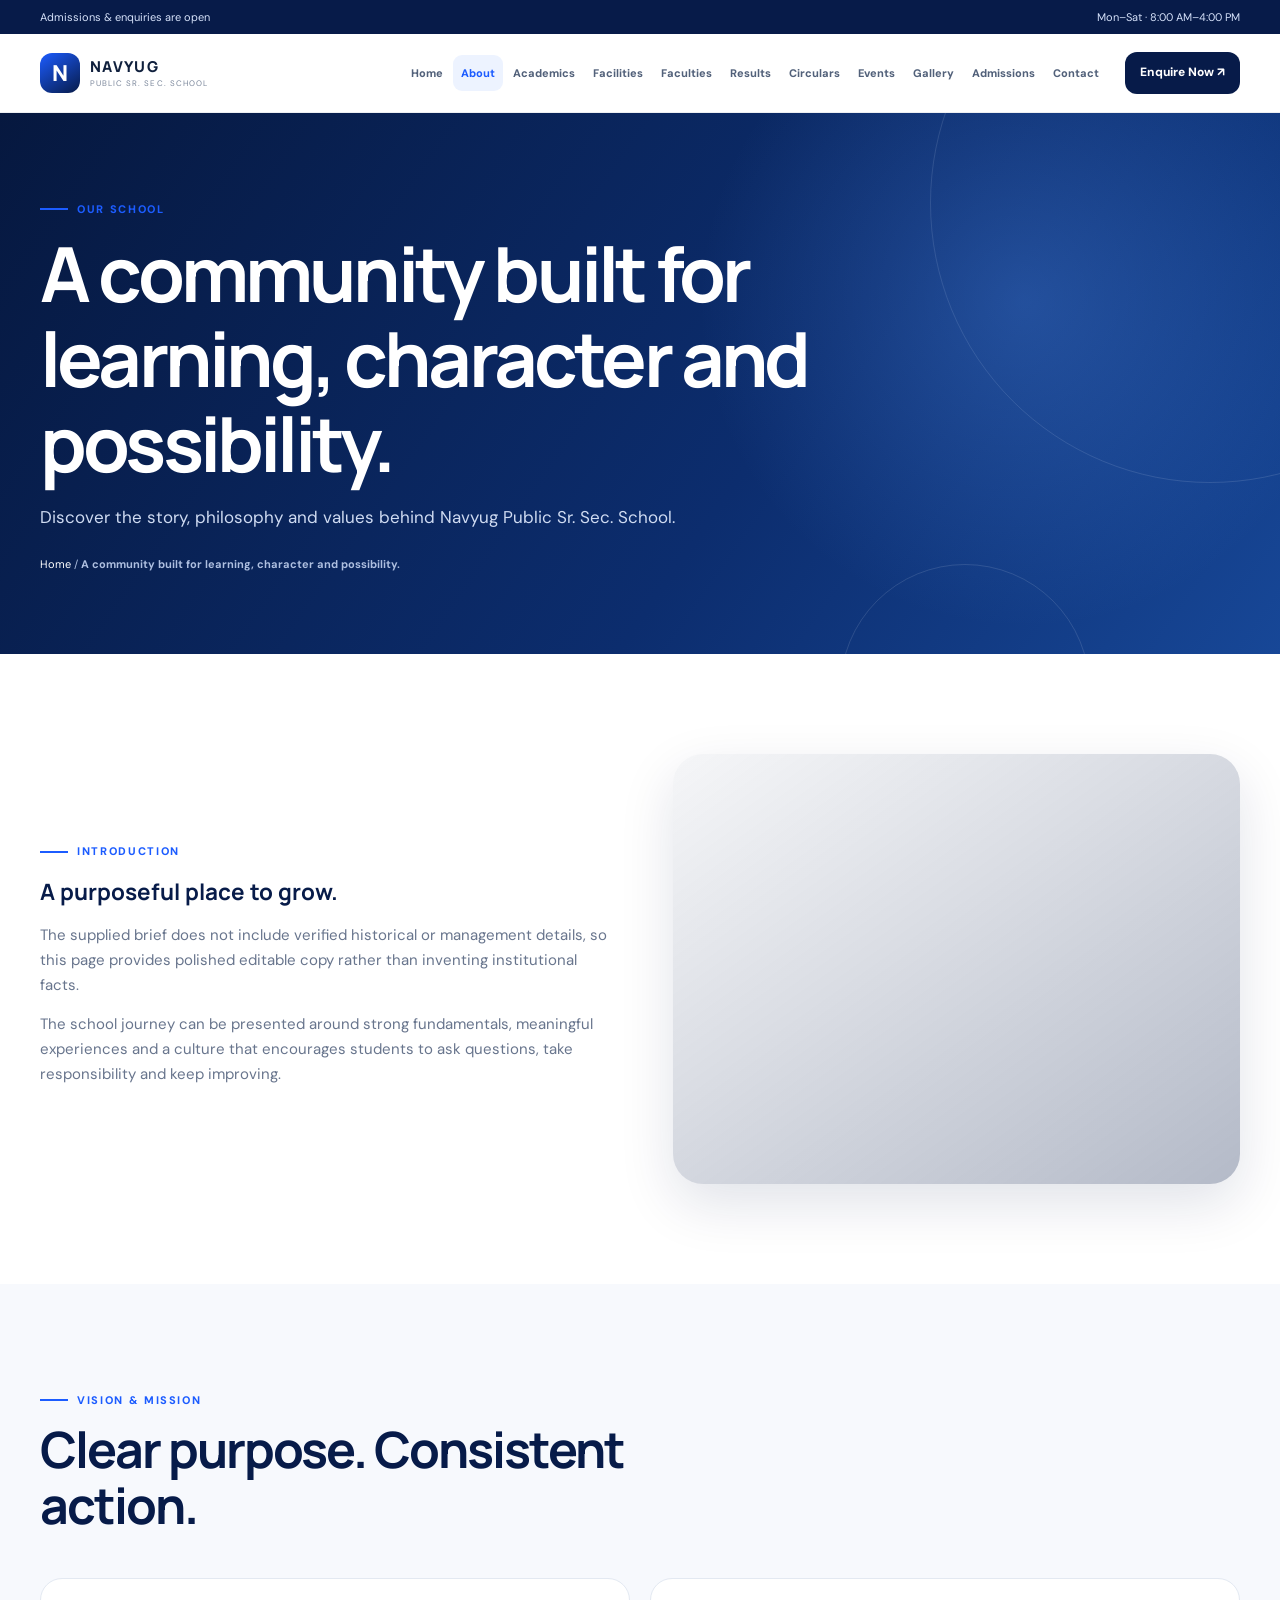
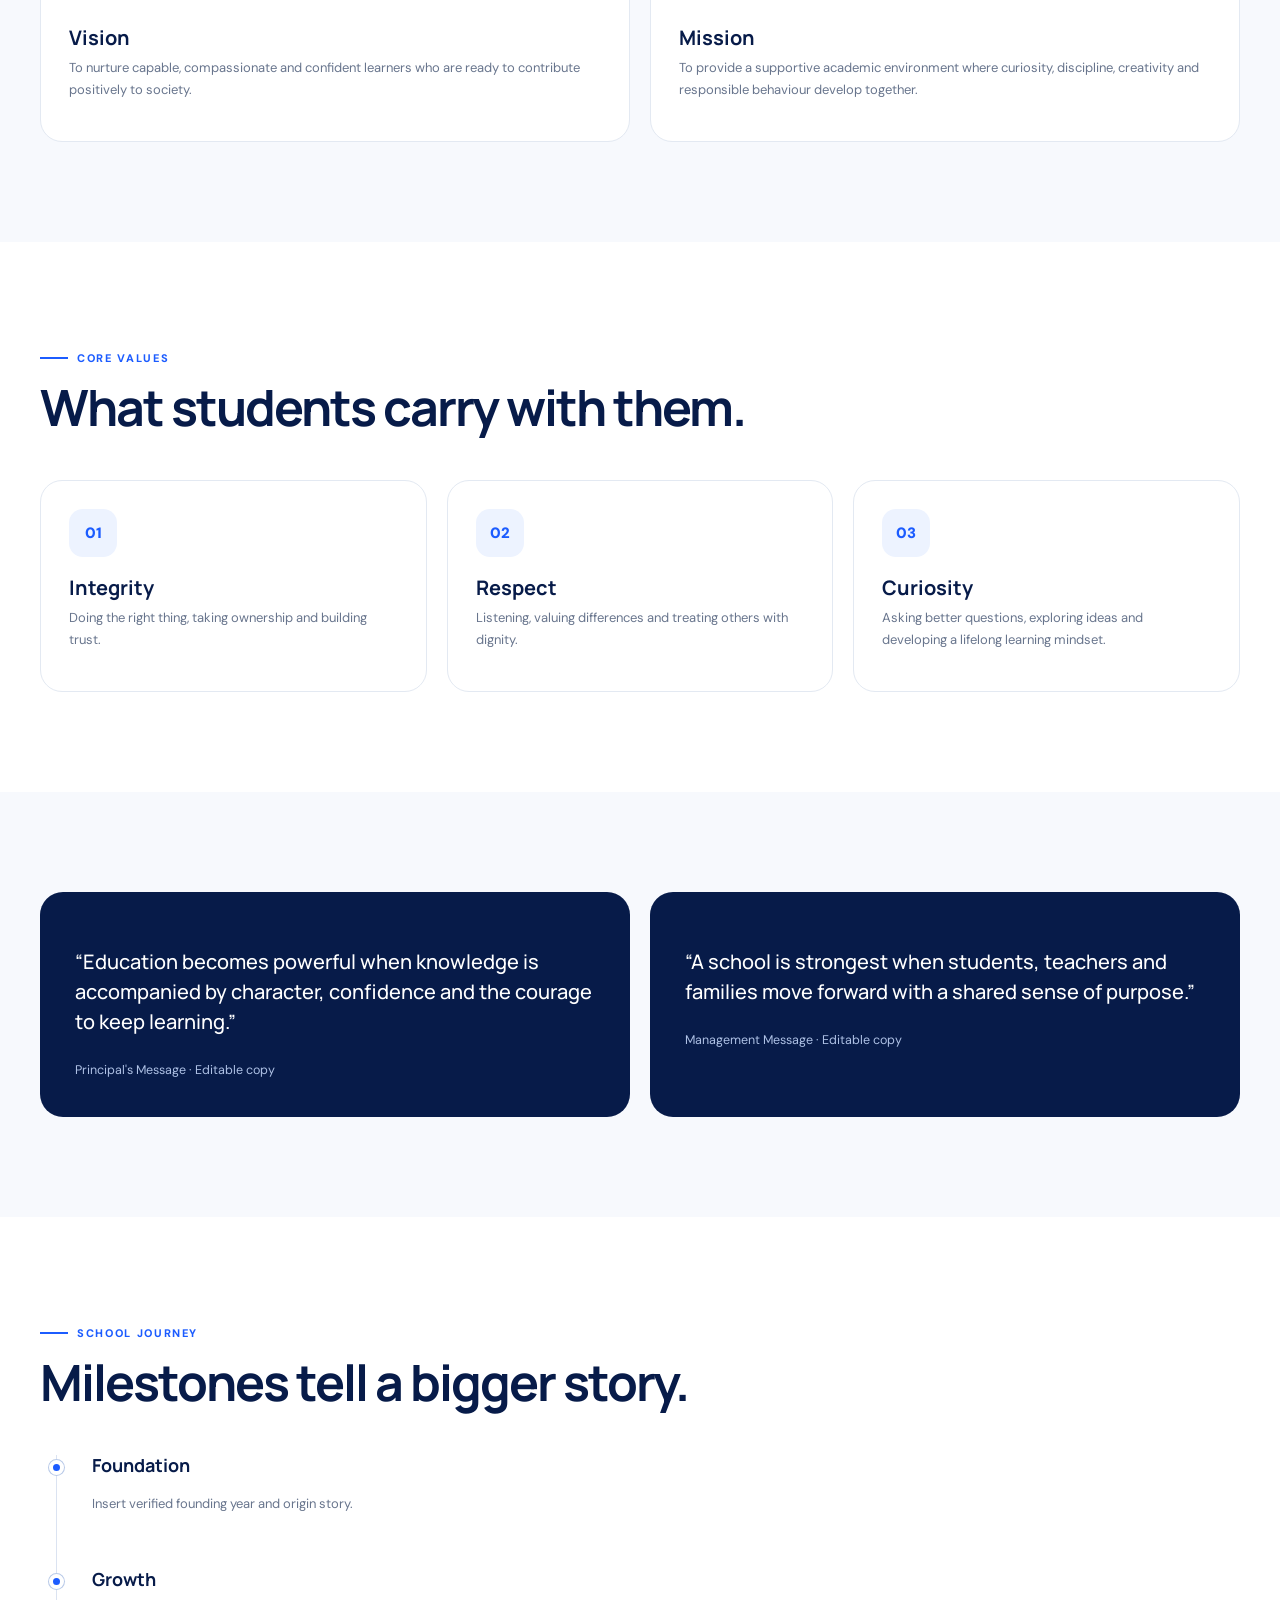
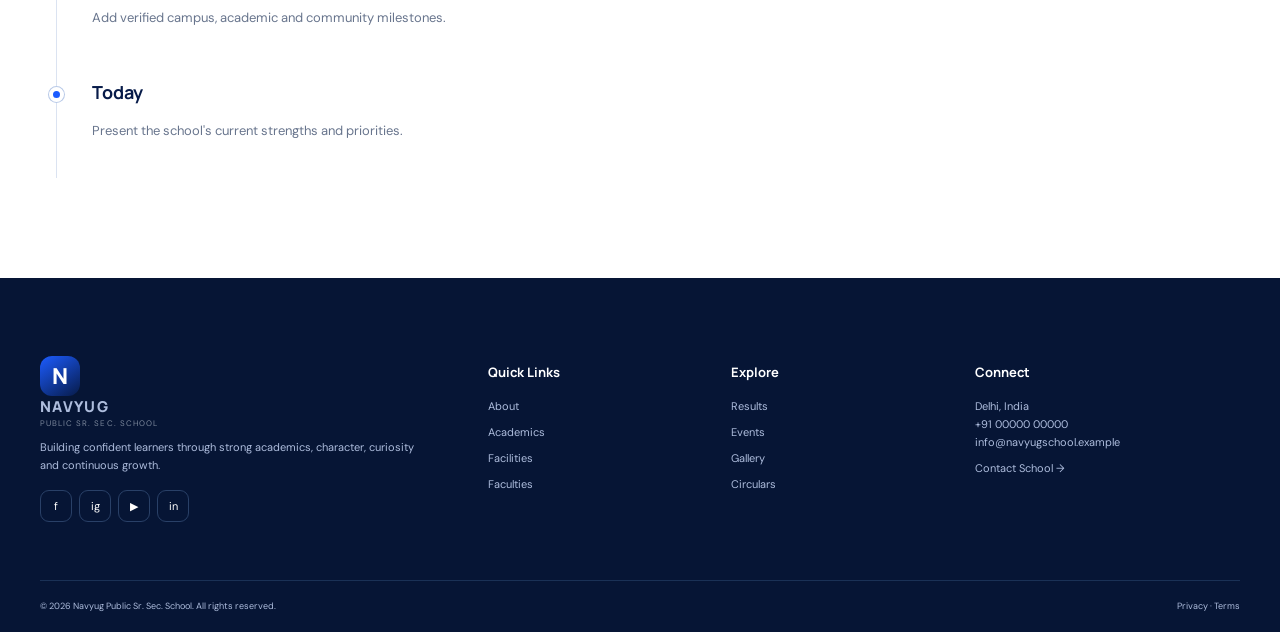
==== commit a781ad1c: "Changed whole website" ====
--- a/about/index.html
+++ b/about/index.html
@@ -1,987 +1,392 @@
 <!DOCTYPE html>
 <html lang="en">
-
-<head>
-
-    <meta charset="UTF-8">
-
-    <meta
-        name="viewport"
-        content="width=device-width, initial-scale=1.0"
-    >
-
-    <title>About Us | Navyug Public Sr. Sec. School</title>
-
-    <meta
-        name="description"
-        content="Learn more about Navyug Public Sr. Sec. School, R.K. Puram, Panipat, Haryana."
-    >
-
-    <!-- GOOGLE FONTS -->
-
-    <link rel="preconnect" href="https://fonts.googleapis.com">
-
-    <link rel="preconnect" href="https://fonts.gstatic.com" crossorigin>
-
-    <link
-        href="https://fonts.googleapis.com/css2?family=DM+Sans:wght@400;500;600;700&family=Playfair+Display:wght@400;500;600&display=swap"
-        rel="stylesheet"
-    >
-
-    <!-- MAIN STYLES -->
-
-    <link rel="stylesheet" href="style.css">
-
-</head>
-
-
-<body>
-
-
-    <!-- =====================================================
-         PAGE LOADER
-    ====================================================== -->
-
-    <div class="page-loader">
-
-        <div class="loader-content">
-
-            <span class="loader-line"></span>
-
-            <p>NAVYUG PUBLIC SCHOOL</p>
-
-        </div>
-
-    </div>
-
-
-
-    <!-- =====================================================
-         NAVBAR
-    ====================================================== -->
-
-    <header class="navbar">
-
-        <div class="nav-container">
-
-
-            <!-- LOGO -->
-
-            <a href="../home/index.html" class="logo">
-
-                <span class="logo-main">
-                    NAVYUG
-                </span>
-
-                <span class="logo-sub">
-                    PUBLIC SR. SEC. SCHOOL
-                </span>
-
-            </a>
-
-
-
-            <!-- DESKTOP NAVIGATION -->
-
-            <nav class="desktop-nav">
-
-                <a href="../home/index.html">
-                    Home
-                </a>
-
-                <a href="index.html" class="active">
-                    About
-                </a>
-
-                <a href="../academics/index.html">
-                    Academics
-                </a>
-
-                <a href="../admissions/index.html">
-                    Admissions
-                </a>
-
-                <a href="../facilities/index.html">
-                    Facilities
-                </a>
-
-                <a href="../events/index.html">
-                    Events
-                </a>
-
-                <a href="../gallery/index.html">
-                    Gallery
-                </a>
-
-                <a href="../contact/index.html">
-                    Contact
-                </a>
-
-            </nav>
-
-
-
-            <!-- MOBILE MENU BUTTON -->
-
-            <button
-                class="menu-toggle"
-                type="button"
-                aria-label="Open navigation menu"
-            >
-
-                <span></span>
-                <span></span>
-                <span></span>
-
-            </button>
-
-        </div>
-
-
-
-        <!-- MOBILE NAVIGATION -->
-
-        <div class="mobile-menu">
-
-            <a href="../home/index.html">
-                Home
-            </a>
-
-            <a href="index.html" class="active">
-                About
-            </a>
-
-            <a href="../academics/index.html">
-                Academics
-            </a>
-
-            <a href="../admissions/index.html">
-                Admissions
-            </a>
-
-            <a href="../facilities/index.html">
-                Facilities
-            </a>
-
-            <a href="../events/index.html">
-                Events
-            </a>
-
-            <a href="../gallery/index.html">
-                Gallery
-            </a>
-
-            <a href="../contact/index.html">
-                Contact
-            </a>
-
-        </div>
-
-    </header>
-
-
-
-    <!-- =====================================================
-         ABOUT HERO
-    ====================================================== -->
-
-    <main>
-
-
-        <section class="about-hero">
-
-            <div class="about-hero-overlay"></div>
-
-            <img
-                src="../images/school-building.jpg"
-                alt="Navyug Public Sr. Sec. School"
-                class="about-hero-image"
-            >
-
-
-            <div class="container about-hero-content reveal">
-
-                <span class="eyebrow">
-                    ABOUT OUR SCHOOL
-                </span>
-
-                <h1>
-                    Shaping Minds.<br>
-                    <span>Building Futures.</span>
-                </h1>
-
-                <p>
-                    Navyug Public Sr. Sec. School is committed to
-                    creating a learning environment where students
-                    can grow academically, personally and confidently.
-                </p>
-
-            </div>
-
-
-            <div class="hero-location">
-
-                <span></span>
-
-                R.K. Puram, Panipat, Haryana
-
-            </div>
-
-        </section>
-
-
-
-        <!-- =====================================================
-             WHO WE ARE
-        ====================================================== -->
-
-        <section class="about-intro section">
-
-            <div class="container">
-
-                <div class="section-label reveal">
-
-                    <span>01</span>
-
-                    <p>
-                        WHO WE ARE
-                    </p>
-
-                </div>
-
-
-                <div class="intro-grid">
-
-
-                    <!-- IMAGE -->
-
-                    <div class="intro-image reveal">
-
-                        <img
-                            src="../images/campus.jpg"
-                            alt="School campus"
-                        >
-
-                        <div class="image-caption">
-
-                            <span>
-                                NAVYUG PUBLIC SR. SEC. SCHOOL
-                            </span>
-
-                            <span>
-                                R.K. PURAM · PANIPAT
-                            </span>
-
-                        </div>
-
-                    </div>
-
-
-
-                    <!-- CONTENT -->
-
-                    <div class="intro-content reveal">
-
-                        <span class="small-label">
-                            OUR APPROACH
-                        </span>
-
-                        <h2>
-                            Education that goes
-                            <em>beyond</em>
-                            the classroom.
-                        </h2>
-
-                        <p>
-                            At Navyug Public Sr. Sec. School, education
-                            is viewed as a journey of continuous learning
-                            and development.
-                        </p>
-
-                        <p>
-                            We aim to provide students with an environment
-                            where they can build a strong academic
-                            foundation while developing confidence,
-                            discipline, curiosity and a positive approach
-                            towards learning.
-                        </p>
-
-                        <p>
-                            Our focus is on helping students understand
-                            what they learn, develop their abilities and
-                            move forward with greater confidence.
-                        </p>
-
-                    </div>
-
-                </div>
-
-            </div>
-
-        </section>
-
-
-
-        <!-- =====================================================
-             EDUCATIONAL APPROACH
-        ====================================================== -->
-
-        <section class="approach-section section">
-
-            <div class="container">
-
-
-                <div class="section-heading reveal">
-
-                    <span class="eyebrow">
-                        OUR EDUCATIONAL APPROACH
-                    </span>
-
-                    <h2>
-                        Three principles that
-                        guide learning.
-                    </h2>
-
-                    <p>
-                        A balanced approach to education helps students
-                        develop knowledge, confidence and the ability
-                        to move forward.
-                    </p>
-
-                </div>
-
-
-
-                <div class="approach-grid">
-
-
-                    <!-- CARD 01 -->
-
-                    <article class="approach-card reveal">
-
-                        <div class="approach-number">
-                            01
-                        </div>
-
-                        <div class="approach-icon">
-                            ✦
-                        </div>
-
-                        <h3>
-                            Understanding
-                        </h3>
-
-                        <p>
-                            Encouraging students to understand concepts
-                            rather than simply memorising information.
-                        </p>
-
-                    </article>
-
-
-
-                    <!-- CARD 02 -->
-
-                    <article class="approach-card reveal">
-
-                        <div class="approach-number">
-                            02
-                        </div>
-
-                        <div class="approach-icon">
-                            ◇
-                        </div>
-
-                        <h3>
-                            Development
-                        </h3>
-
-                        <p>
-                            Supporting students as they develop confidence,
-                            discipline and essential learning habits.
-                        </p>
-
-                    </article>
-
-
-
-                    <!-- CARD 03 -->
-
-                    <article class="approach-card reveal">
-
-                        <div class="approach-number">
-                            03
-                        </div>
-
-                        <div class="approach-icon">
-                            ↑
-                        </div>
-
-                        <h3>
-                            Progress
-                        </h3>
-
-                        <p>
-                            Preparing students to take their next steps
-                            with knowledge, confidence and purpose.
-                        </p>
-
-                    </article>
-
-
-                </div>
-
-            </div>
-
-        </section>
-
-
-
-        <!-- =====================================================
-             VISION & MISSION
-        ====================================================== -->
-
-        <section class="vision-section section">
-
-            <div class="container">
-
-                <div class="vision-grid">
-
-
-                    <!-- VISION -->
-
-                    <div class="vision-card vision reveal">
-
-                        <div class="vision-top">
-
-                            <span>
-                                01
-                            </span>
-
-                            <span class="vision-symbol">
-                                ◌
-                            </span>
-
-                        </div>
-
-                        <span class="small-label">
-                            OUR VISION
-                        </span>
-
-                        <h2>
-                            Creating confident
-                            learners for tomorrow.
-                        </h2>
-
-                        <p>
-                            We aim to create an environment where students
-                            are encouraged to learn with curiosity, develop
-                            their abilities and approach their future with
-                            confidence.
-                        </p>
-
-                    </div>
-
-
-
-                    <!-- MISSION -->
-
-                    <div class="vision-card mission reveal">
-
-                        <div class="vision-top">
-
-                            <span>
-                                02
-                            </span>
-
-                            <span class="vision-symbol">
-                                ✦
-                            </span>
-
-                        </div>
-
-                        <span class="small-label">
-                            OUR MISSION
-                        </span>
-
-                        <h2>
-                            Building strong
-                            foundations for growth.
-                        </h2>
-
-                        <p>
-                            Our focus is to support students through a
-                            balanced educational experience that combines
-                            academic learning with personal development.
-                        </p>
-
-                    </div>
-
-
-                </div>
-
-            </div>
-
-        </section>
-
-
-
-        <!-- =====================================================
-             VALUES
-        ====================================================== -->
-
-        <section class="values-section section">
-
-            <div class="container">
-
-
-                <div class="values-heading reveal">
-
-                    <div>
-
-                        <span class="eyebrow">
-                            WHAT WE VALUE
-                        </span>
-
-                        <h2>
-                            Growing through
-                            every experience.
-                        </h2>
-
-                    </div>
-
-                    <p>
-                        Education is not limited to textbooks.
-                        Every experience can contribute to a student's
-                        growth and development.
-                    </p>
-
-                </div>
-
-                <div class="values-list">
-
-                    <!-- CURIOSITY -->
-
-                    <div class="value-item expandable-value reveal">
-
-                        <button class="value-trigger" type="button">
-
-                            <span class="value-number">01</span>
-
-                            <div class="value-main">
-
-                                <h3>Curiosity</h3>
-
-                                <p>
-                                    Encouraging students to ask questions
-                                    and explore ideas.
-                                </p>
-
-                            </div>
-
-                            <span class="value-expand">+</span>
-
-                        </button>
-
-
-                        <div class="value-extra">
-
-                            <div class="value-extra-inner">
-
-                                <p>
-                                    Curiosity encourages students to look beyond
-                                    what they already know. By asking questions,
-                                    exploring ideas and developing an interest in
-                                    learning, students can build a deeper understanding
-                                    of the world around them.
-                                </p>
-
-                                <a href="../academics/index.html">
-                                    Explore Academics
-                                    <span>→</span>
-                                </a>
-
-                            </div>
-
-                        </div>
-
-                    </div>
-
-
-
-                    <!-- DISCIPLINE -->
-
-                    <div class="value-item expandable-value reveal">
-
-                        <button class="value-trigger" type="button">
-
-                            <span class="value-number">02</span>
-
-                            <div class="value-main">
-
-                                <h3>Discipline</h3>
-
-                                <p>
-                                    Developing habits that support consistent
-                                    learning and responsible growth.
-                                </p>
-
-                            </div>
-
-                            <span class="value-expand">+</span>
-
-                        </button>
-
-
-                        <div class="value-extra">
-
-                            <div class="value-extra-inner">
-
-                                <p>
-                                    Discipline helps students develop consistency,
-                                    responsibility and focus. Strong habits can make
-                                    learning more organised and help students approach
-                                    their responsibilities with greater confidence.
-                                </p>
-
-                                <a href="../academics/index.html">
-                                    Explore Academics
-                                    <span>→</span>
-                                </a>
-
-                            </div>
-
-                        </div>
-
-                    </div>
-
-
-
-                    <!-- CONFIDENCE -->
-
-                    <div class="value-item expandable-value reveal">
-
-                        <button class="value-trigger" type="button">
-
-                            <span class="value-number">03</span>
-
-                            <div class="value-main">
-
-                                <h3>Confidence</h3>
-
-                                <p>
-                                    Helping students believe in their abilities
-                                    and approach challenges positively.
-                                </p>
-
-                            </div>
-
-                            <span class="value-expand">+</span>
-
-                        </button>
-
-
-                        <div class="value-extra">
-
-                            <div class="value-extra-inner">
-
-                                <p>
-                                    Confidence gives students the courage to
-                                    participate, communicate their ideas and take
-                                    on challenges. A supportive learning environment
-                                    can help students recognise their strengths and
-                                    continue improving.
-                                </p>
-
-                                <a href="../academics/index.html">
-                                    Explore Academics
-                                    <span>→</span>
-                                </a>
-
-                            </div>
-
-                        </div>
-
-                    </div>
-
-
-
-                    <!-- GROWTH -->
-
-                    <div class="value-item expandable-value reveal">
-
-                        <button class="value-trigger" type="button">
-
-                            <span class="value-number">04</span>
-
-                            <div class="value-main">
-
-                                <h3>Growth</h3>
-
-                                <p>
-                                    Encouraging students to keep learning,
-                                    improving and moving forward.
-                                </p>
-
-                            </div>
-
-                            <span class="value-expand">+</span>
-
-                        </button>
-
-
-                        <div class="value-extra">
-
-                            <div class="value-extra-inner">
-
-                                <p>
-                                    Growth is a continuous process. Students are
-                                    encouraged to learn from their experiences,
-                                    recognise areas where they can improve and
-                                    continue developing their abilities over time.
-                                </p>
-
-                                <a href="../academics/index.html">
-                                    Explore Academics
-                                    <span>→</span>
-                                </a>
-
-                            </div>
-
-                        </div>
-
-                    </div>
-
-                </div>
-
-                
-
-            </div>
-
-        </section>
-
-
-
-        <!-- =====================================================
-             STUDENT DEVELOPMENT
-        ====================================================== -->
-
-        <section class="development-section section">
-
-            <div class="container">
-
-                <div class="development-grid">
-
-
-                    <div class="development-image reveal">
-
-                        <img
-                            src="../images/students.jpg"
-                            alt="Students at Navyug Public Sr. Sec. School"
-                        >
-
-                    </div>
-
-
-
-                    <div class="development-content reveal">
-
-                        <span class="eyebrow">
-                            STUDENT DEVELOPMENT
-                        </span>
-
-                        <h2>
-                            Helping students
-                            discover their potential.
-                        </h2>
-
-                        <p>
-                            Every student has the opportunity to learn,
-                            develop and discover their strengths.
-                        </p>
-
-                        <p>
-                            Alongside academics, students benefit from
-                            experiences that encourage communication,
-                            confidence, responsibility and participation.
-                        </p>
-
-                        <a
-                            href="../academics/index.html"
-                            class="text-link"
-                        >
-                            Explore Academics
-                            <span>→</span>
-                        </a>
-
-                    </div>
-
-                </div>
-
-            </div>
-
-        </section>
-
-
-
-        <!-- =====================================================
-             CTA
-        ====================================================== -->
-
-        <section class="about-cta section">
-
-            <div class="container">
-
-                <div class="cta-box reveal">
-
-                    <div>
-
-                        <span class="eyebrow">
-                            TAKE THE NEXT STEP
-                        </span>
-
-                        <h2>
-                            Discover the Navyug
-                            learning environment.
-                        </h2>
-
-                    </div>
-
-                    <a
-                        href="../contact/index.html"
-                        class="cta-button"
-                    >
-                        Contact Us
-                        <span>→</span>
-                    </a>
-
-                </div>
-
-            </div>
-
-        </section>
-
-
-    </main>
-
-
-
-    <!-- =====================================================
-         FOOTER
-    ====================================================== -->
-
-    <footer class="footer">
-
-        <div class="container">
-
-
-            <div class="footer-main">
-
-
-                <div class="footer-brand">
-
-                    <div class="logo footer-logo">
-
-                        <span class="logo-main">
-                            NAVYUG
-                        </span>
-
-                        <span class="logo-sub">
-                            PUBLIC SR. SEC. SCHOOL
-                        </span>
-
-                    </div>
-
-                    <p>
-                        Shaping minds. Building futures.
-                    </p>
-
-                </div>
-
-
-
-                <div class="footer-links">
-
-                    <div>
-
-                        <span class="footer-title">
-                            EXPLORE
-                        </span>
-
-                        <a href="../home/index.html">
-                            Home
-                        </a>
-
-                        <a href="index.html">
-                            About
-                        </a>
-
-                        <a href="../academics/index.html">
-                            Academics
-                        </a>
-
-                        <a href="../admissions/index.html">
-                            Admissions
-                        </a>
-
-                    </div>
-
-
-                    <div>
-
-                        <span class="footer-title">
-                            SCHOOL
-                        </span>
-
-                        <a href="../facilities/index.html">
-                            Facilities
-                        </a>
-
-                        <a href="../events/index.html">
-                            Events
-                        </a>
-
-                        <a href="../gallery/index.html">
-                            Gallery
-                        </a>
-
-                        <a href="../contact/index.html">
-                            Contact
-                        </a>
-
-                    </div>
-
-                </div>
-
-
-            </div>
-
-
-
-            <div class="footer-bottom">
-
-                <p>
-                    © 2026 Navyug Public Sr. Sec. School.
-                    All rights reserved.
-                </p>
-
-                <p>
-                    R.K. Puram, Panipat, Haryana – 132103
-                </p>
-
-            </div>
-
-
-        </div>
-
-    </footer>
-
-
-
-    <!-- JAVASCRIPT -->
-
-    <script src="script.js"></script>
-
-</body>
-
-</html>+ <head>
+  <meta charset="utf-8"/>
+  <meta content="width=device-width,initial-scale=1" name="viewport"/>
+  <meta content="#071b49" name="theme-color"/>
+  <meta content="About — Navyug Public Sr. Sec. School" name="description"/>
+  <title>
+   About | Navyug Public Sr. Sec. School
+  </title>
+  <link href="https://fonts.googleapis.com" rel="preconnect"/>
+  <link crossorigin="" href="https://fonts.gstatic.com" rel="preconnect"/>
+  <link href="https://fonts.googleapis.com/css2?family=DM+Sans:wght@400;500;600;700;800&amp;family=Manrope:wght@500;600;700;800&amp;display=swap" rel="stylesheet"/>
+  <link href="../css/style.css" rel="stylesheet"/>
+  <link href="../css/responsive.css" rel="stylesheet"/>
+  <link href="../css/animations.css" rel="stylesheet"/>
+ </head>
+ <body>
+  <div class="page-loader">
+   <span class="loader-logo">
+    N
+   </span>
+   <div class="loader-line">
+    <i>
+    </i>
+   </div>
+  </div>
+  <header class="site-header">
+   <div class="topbar">
+    <div class="container">
+     <span>
+      Admissions &amp; enquiries are open
+     </span>
+     <span>
+      Mon–Sat · 8:00 AM–4:00 PM
+     </span>
+    </div>
+   </div>
+   <nav class="navbar container">
+    <a class="brand" href="../index.html">
+     <span class="brand-mark">
+      N
+     </span>
+     <span>
+      <strong>
+       NAVYUG
+      </strong>
+      <small>
+       PUBLIC SR. SEC. SCHOOL
+      </small>
+     </span>
+    </a>
+    <button aria-expanded="false" aria-label="Open menu" class="menu-toggle">
+     <span>
+     </span>
+     <span>
+     </span>
+     <span>
+     </span>
+    </button>
+    <div class="nav-menu">
+     <a class="nav-link" href="../index.html">
+      Home
+     </a>
+     <a class="nav-link active" href="../about/index.html">
+      About
+     </a>
+     <a class="nav-link" href="../academics/index.html">
+      Academics
+     </a>
+     <a class="nav-link" href="../facilities/index.html">
+      Facilities
+     </a>
+     <a class="nav-link" href="../faculties/index.html">
+      Faculties
+     </a>
+     <a class="nav-link" href="../results/index.html">
+      Results
+     </a>
+     <a class="nav-link" href="../circulars/index.html">
+      Circulars
+     </a>
+     <a class="nav-link" href="../events/index.html">
+      Events
+     </a>
+     <a class="nav-link" href="../gallery/index.html">
+      Gallery
+     </a>
+     <a class="nav-link" href="../admissions/index.html">
+      Admissions
+     </a>
+     <a class="nav-link" href="../contact/index.html">
+      Contact
+     </a>
+    </div>
+    <a class="nav-cta" href="../admissions/index.html">
+     Enquire Now ↗
+    </a>
+   </nav>
+  </header>
+  <main>
+   <section class="page-hero">
+    <span class="orb a">
+    </span>
+    <span class="orb b">
+    </span>
+    <div class="container page-hero-content">
+     <div class="eyebrow reveal">
+      Our School
+     </div>
+     <h1 class="display reveal">
+      A community built for learning, character and possibility.
+     </h1>
+     <p class="hero-lead reveal">
+      Discover the story, philosophy and values behind Navyug Public Sr. Sec. School.
+     </p>
+     <div class="breadcrumbs reveal">
+      <a href="../index.html">
+       Home
+      </a>
+      /
+      <strong>
+       A community built for learning, character and possibility.
+      </strong>
+     </div>
+    </div>
+   </section>
+   <section class="section">
+    <div class="container split">
+     <div class="reveal">
+      <div class="eyebrow">
+       Introduction
+      </div>
+      <h2>
+       A purposeful place to grow.
+      </h2>
+      <p class="muted">
+       The supplied brief does not include verified historical or management details, so this page provides polished editable copy rather than inventing institutional facts.
+      </p>
+      <p class="muted">
+       The school journey can be presented around strong fundamentals, meaningful experiences and a culture that encourages students to ask questions, take responsibility and keep improving.
+      </p>
+     </div>
+     <div class="visual-panel photo reveal">
+     </div>
+    </div>
+   </section>
+   <section class="section paper">
+    <div class="container">
+     <div class="section-head reveal">
+      <div class="eyebrow">
+       Vision &amp; Mission
+      </div>
+      <h2>
+       Clear purpose. Consistent action.
+      </h2>
+     </div>
+     <div class="cards-2">
+      <article class="info-card reveal">
+       <h3>
+        Vision
+       </h3>
+       <p>
+        To nurture capable, compassionate and confident learners who are ready to contribute positively to society.
+       </p>
+      </article>
+      <article class="info-card reveal">
+       <h3>
+        Mission
+       </h3>
+       <p>
+        To provide a supportive academic environment where curiosity, discipline, creativity and responsible behaviour develop together.
+       </p>
+      </article>
+     </div>
+    </div>
+   </section>
+   <section class="section">
+    <div class="container">
+     <div class="section-head reveal">
+      <div class="eyebrow">
+       Core Values
+      </div>
+      <h2>
+       What students carry with them.
+      </h2>
+     </div>
+     <div class="feature-grid">
+      <article class="feature-card reveal">
+       <div class="icon-box">
+        01
+       </div>
+       <h3>
+        Integrity
+       </h3>
+       <p>
+        Doing the right thing, taking ownership and building trust.
+       </p>
+      </article>
+      <article class="feature-card reveal">
+       <div class="icon-box">
+        02
+       </div>
+       <h3>
+        Respect
+       </h3>
+       <p>
+        Listening, valuing differences and treating others with dignity.
+       </p>
+      </article>
+      <article class="feature-card reveal">
+       <div class="icon-box">
+        03
+       </div>
+       <h3>
+        Curiosity
+       </h3>
+       <p>
+        Asking better questions, exploring ideas and developing a lifelong learning mindset.
+       </p>
+      </article>
+     </div>
+    </div>
+   </section>
+   <section class="section paper">
+    <div class="container cards-2">
+     <div class="quote reveal">
+      <p>
+       “Education becomes powerful when knowledge is accompanied by character, confidence and the courage to keep learning.”
+      </p>
+      <small>
+       Principal's Message · Editable copy
+      </small>
+     </div>
+     <div class="quote reveal">
+      <p>
+       “A school is strongest when students, teachers and families move forward with a shared sense of purpose.”
+      </p>
+      <small>
+       Management Message · Editable copy
+      </small>
+     </div>
+    </div>
+   </section>
+   <section class="section">
+    <div class="container">
+     <div class="section-head reveal">
+      <div class="eyebrow">
+       School Journey
+      </div>
+      <h2>
+       Milestones tell a bigger story.
+      </h2>
+     </div>
+     <div class="timeline">
+      <div class="timeline-item reveal">
+       <span class="timeline-dot">
+       </span>
+       <h3>
+        Foundation
+       </h3>
+       <p>
+        Insert verified founding year and origin story.
+       </p>
+      </div>
+      <div class="timeline-item reveal">
+       <span class="timeline-dot">
+       </span>
+       <h3>
+        Growth
+       </h3>
+       <p>
+        Add verified campus, academic and community milestones.
+       </p>
+      </div>
+      <div class="timeline-item reveal">
+       <span class="timeline-dot">
+       </span>
+       <h3>
+        Today
+       </h3>
+       <p>
+        Present the school's current strengths and priorities.
+       </p>
+      </div>
+     </div>
+    </div>
+   </section>
+  </main>
+  <footer class="site-footer">
+   <div class="container footer-grid">
+    <div class="footer-brand">
+     <a class="brand" href="../index.html">
+      <span class="brand-mark">
+       N
+      </span>
+      <span>
+       <strong>
+        NAVYUG
+       </strong>
+       <small>
+        PUBLIC SR. SEC. SCHOOL
+       </small>
+      </span>
+     </a>
+     <p>
+      Building confident learners through strong academics, character, curiosity and continuous growth.
+     </p>
+     <div class="social-row">
+      <a href="#">
+       f
+      </a>
+      <a href="#">
+       ig
+      </a>
+      <a href="#">
+       ▶
+      </a>
+      <a href="#">
+       in
+      </a>
+     </div>
+    </div>
+    <div>
+     <h4>
+      Quick Links
+     </h4>
+     <a href="../about/index.html">
+      About
+     </a>
+     <a href="../academics/index.html">
+      Academics
+     </a>
+     <a href="../facilities/index.html">
+      Facilities
+     </a>
+     <a href="../faculties/index.html">
+      Faculties
+     </a>
+    </div>
+    <div>
+     <h4>
+      Explore
+     </h4>
+     <a href="../results/index.html">
+      Results
+     </a>
+     <a href="../events/index.html">
+      Events
+     </a>
+     <a href="../gallery/index.html">
+      Gallery
+     </a>
+     <a href="../circulars/index.html">
+      Circulars
+     </a>
+    </div>
+    <div>
+     <h4>
+      Connect
+     </h4>
+     <p>
+      Delhi, India
+      <br/>
+      +91 00000 00000
+      <br/>
+      info@navyugschool.example
+     </p>
+     <a href="../contact/index.html">
+      Contact School →
+     </a>
+    </div>
+   </div>
+   <div class="container footer-bottom">
+    <span>
+     © 2026 Navyug Public Sr. Sec. School. All rights reserved.
+    </span>
+    <span>
+     Privacy · Terms
+    </span>
+   </div>
+  </footer>
+  <div class="toast">
+  </div>
+  <script src="../js/main.js">
+  </script>
+  <script src="../js/navigation.js">
+  </script>
+  <script src="../js/animations.js">
+  </script>
+ </body>
+</html>
--- a/css/style.css
+++ b/css/style.css
@@ -0,0 +1,943 @@
+:root {
+  --n:#071b49;
+  --n2:#0c2d6e;
+  --b:#1c5cff;
+  --ink:#10203d;
+  --muted:#68758d;
+  --bg:#f7f9fd;
+  --line:#e3e9f2;
+  --gold:#d8a43c;
+  --r:22px;
+  --shadow:0 20px 55px rgba(7,27,73,.12);
+  --max:1200px
+}
+* {
+  box-sizing:border-box
+}
+html {
+  scroll-behavior:smooth
+}
+body {
+  margin:0;
+  font:15px/1.65 "DM Sans",sans-serif;
+  color:var(--ink);
+  background:#fff
+}
+a {
+  text-decoration:none;
+  color:inherit
+}
+button,input,textarea,select {
+  font:inherit
+}
+button {
+  cursor:pointer
+}
+.container {
+  width:min(var(--max),calc(100% - 44px));
+  margin:auto
+}
+h1,h2,h3,h4 {
+  font-family:Manrope,sans-serif;
+  line-height:1.12;
+  color:var(--n)
+}
+.display {
+  font-size:clamp(42px,6vw,76px);
+  letter-spacing:-.05em
+}
+.section {
+  padding:100px 0
+}
+.paper {
+  background:var(--bg)
+}
+.eyebrow {
+  display:inline-flex;
+  gap:9px;
+  align-items:center;
+  color:var(--b);
+  font-size:11px;
+  font-weight:800;
+  letter-spacing:.15em;
+  text-transform:uppercase
+}
+.eyebrow:before {
+  content:"";
+  width:28px;
+  height:2px;
+  background:var(--b)
+}
+.section-head {
+  max-width:720px;
+  margin-bottom:45px
+}
+.section-head h2 {
+  font-size:clamp(32px,4vw,50px);
+  margin:12px 0 15px;
+  letter-spacing:-.04em
+}
+.section-head p,.muted {
+  color:var(--muted)
+}
+.topbar {
+  height:34px;
+  background:var(--n);
+  color:#d6e2fa;
+  font-size:11px
+}
+.topbar .container {
+  height:100%;
+  display:flex;
+  justify-content:space-between;
+  align-items:center
+}
+.site-header {
+  position:sticky;
+  top:0;
+  z-index:1000;
+  background:rgba(255,255,255,.94);
+  backdrop-filter:blur(15px);
+  border-bottom:1px solid rgba(7,27,73,.07)
+}
+.navbar {
+  min-height:78px;
+  display:flex;
+  align-items:center;
+  gap:18px
+}
+.brand {
+  display:flex;
+  align-items:center;
+  gap:10px;
+  min-width:215px
+}
+.brand-mark {
+  display:grid;
+  place-items:center;
+  width:40px;
+  height:40px;
+  border-radius:12px;
+  background:linear-gradient(145deg,var(--b),var(--n));
+  color:white;
+  font:800 22px Manrope
+}
+.brand strong {
+  display:block;
+  font:800 15px Manrope;
+  letter-spacing:.09em
+}
+.brand small {
+  display:block;
+  font-size:8px;
+  letter-spacing:.13em;
+  color:#7b879b
+}
+.nav-menu {
+  display:flex;
+  align-items:center;
+  gap:2px;
+  margin-left:auto
+}
+.nav-link {
+  padding:9px 8px;
+  border-radius:9px;
+  font-size:11px;
+  font-weight:800;
+  color:#52617a;
+  transition:.25s
+}
+.nav-link:hover,.nav-link.active {
+  background:#edf3ff;
+  color:var(--b)
+}
+.nav-cta {
+  padding:11px 15px;
+  border-radius:12px;
+  background:var(--n);
+  color:#fff;
+  font-size:12px;
+  font-weight:800;
+  transition:.25s
+}
+.nav-cta:hover {
+  transform:translateY(-2px)
+}
+.menu-toggle {
+  display:none;
+  border:0;
+  background:transparent;
+  padding:8px
+}
+.menu-toggle span {
+  display:block;
+  width:24px;
+  height:2px;
+  background:var(--n);
+  margin:5px;
+  border-radius:4px
+}
+.btn {
+  display:inline-flex;
+  align-items:center;
+  justify-content:center;
+  gap:8px;
+  padding:13px 18px;
+  border-radius:12px;
+  font-size:12px;
+  font-weight:800;
+  border:1px solid transparent;
+  transition:.3s
+}
+.btn-primary {
+  background:var(--b);
+  color:#fff;
+  box-shadow:0 12px 25px rgba(28,92,255,.22)
+}
+.btn-primary:hover {
+  transform:translateY(-3px)
+}
+.btn-light {
+  background:#fff;
+  border-color:var(--line);
+  color:var(--n)
+}
+.btn-light:hover {
+  transform:translateY(-3px);
+  box-shadow:0 10px 25px rgba(7,27,73,.08)
+}
+.btn-row {
+  display:flex;
+  gap:12px;
+  flex-wrap:wrap
+}
+.page-hero {
+  min-height:440px;
+  display:flex;
+  align-items:center;
+  position:relative;
+  overflow:hidden;
+  background:linear-gradient(125deg,#06183f,#0c2d6e 60%,#174797);
+  color:#fff
+}
+.page-hero:after {
+  content:"";
+  position:absolute;
+  inset:0;
+  background:radial-gradient(circle at 80% 35%,rgba(91,156,255,.27),transparent 30%)
+}
+.page-hero-content {
+  position:relative;
+  z-index:2;
+  padding:80px 0
+}
+.page-hero h1 {
+  color:#fff;
+  margin:13px 0 15px;
+  max-width:900px
+}
+.hero-lead {
+  color:#cfdbf2;
+  max-width:700px;
+  font-size:17px
+}
+.breadcrumbs {
+  margin-top:24px;
+  font-size:11px;
+  color:#aebfe0
+}
+.breadcrumbs a {
+  color:#fff
+}
+.orb {
+  position:absolute;
+  border:1px solid rgba(255,255,255,.12);
+  border-radius:50%
+}
+.orb.a {
+  width:560px;
+  height:560px;
+  right:-210px;
+  top:-190px
+}
+.orb.b {
+  width:250px;
+  height:250px;
+  right:190px;
+  bottom:-160px
+}
+.hero-home {
+  min-height:calc(100vh - 112px);
+  display:flex;
+  align-items:center;
+  position:relative;
+  overflow:hidden;
+  color:#fff
+}
+.hero-bg {
+  position:absolute;
+  inset:0;
+  background:linear-gradient(90deg,rgba(3,15,38,.97),rgba(3,15,38,.76) 48%,rgba(3,15,38,.25)),url("https://images.unsplash.com/photo-1562774053-701939374585?auto=format&fit=crop&w=2000&q=85") center/cover
+}
+.hero-home .container {
+  position:relative;
+  z-index:2
+}
+.hero-home h1 {
+  color:#fff;
+  max-width:850px;
+  margin:14px 0 20px
+}
+.hero-home .hero-lead {
+  font-size:18px
+}
+.hero-kicker {
+  display:inline-flex;
+  align-items:center;
+  gap:9px;
+  padding:8px 12px;
+  border:1px solid rgba(255,255,255,.16);
+  background:rgba(255,255,255,.08);
+  border-radius:99px;
+  font-size:10px;
+  font-weight:800;
+  letter-spacing:.1em;
+  text-transform:uppercase
+}
+.hero-kicker i {
+  width:7px;
+  height:7px;
+  background:#7db1ff;
+  border-radius:50%
+}
+.hero-actions {
+  margin-top:30px
+}
+.hero-stat-strip {
+  position:absolute;
+  z-index:3;
+  right:4%;
+  bottom:38px;
+  display:flex;
+  background:rgba(255,255,255,.09);
+  border:1px solid rgba(255,255,255,.14);
+  backdrop-filter:blur(15px);
+  border-radius:17px;
+  overflow:hidden
+}
+.hero-stat {
+  padding:16px 23px
+}
+.hero-stat strong {
+  display:block;
+  color:#fff;
+  font:800 24px Manrope
+}
+.hero-stat span {
+  font-size:9px;
+  color:#c9d7ef
+}
+.floating-badge {
+  position:absolute;
+  right:12%;
+  top:25%;
+  z-index:3;
+  background:#fff;
+  color:var(--n);
+  padding:15px 17px;
+  border-radius:15px;
+  box-shadow:0 20px 45px rgba(0,0,0,.2);
+  font-size:10px;
+  font-weight:800
+}
+.floating-badge b {
+  display:block;
+  color:var(--b);
+  font:800 20px Manrope
+}
+.feature-grid,.event-grid,.faculty-grid {
+  display:grid;
+  grid-template-columns:repeat(3,1fr);
+  gap:20px
+}
+.feature-card,.info-card {
+  padding:28px;
+  border:1px solid var(--line);
+  border-radius:var(--r);
+  background:#fff;
+  transition:.35s
+}
+.feature-card:hover,.info-card:hover {
+  transform:translateY(-6px);
+  box-shadow:var(--shadow)
+}
+.icon-box {
+  width:48px;
+  height:48px;
+  display:grid;
+  place-items:center;
+  border-radius:14px;
+  background:#edf3ff;
+  color:var(--b);
+  font-weight:900;
+  margin-bottom:20px
+}
+.feature-card h3,.info-card h3 {
+  font-size:20px;
+  margin-bottom:8px
+}
+.feature-card p,.info-card p {
+  font-size:13px;
+  color:var(--muted);
+  margin:0 0 13px
+}
+.split {
+  display:grid;
+  grid-template-columns:1fr 1fr;
+  gap:65px;
+  align-items:center
+}
+.visual-panel {
+  min-height:430px;
+  border-radius:30px;
+  background:linear-gradient(145deg,#dce9ff,#f5f8fd);
+  position:relative;
+  overflow:hidden;
+  box-shadow:var(--shadow)
+}
+.photo {
+  background:linear-gradient(145deg,rgba(7,27,73,.04),rgba(7,27,73,.3)),url("https://images.unsplash.com/photo-1509062522246-3755977927d7?auto=format&fit=crop&w=1200&q=85") center/cover
+}
+.visual-tag {
+  position:absolute;
+  left:20px;
+  bottom:20px;
+  background:#fff;
+  padding:15px 17px;
+  border-radius:14px;
+  box-shadow:0 15px 35px rgba(7,27,73,.16);
+  font-size:11px;
+  font-weight:800
+}
+.visual-tag span {
+  display:block;
+  color:var(--muted);
+  font-weight:500
+}
+.check-list {
+  padding:0;
+  margin:22px 0;
+  list-style:none
+}
+.check-list li {
+  padding:8px 0 8px 27px;
+  position:relative;
+  font-size:13px
+}
+.check-list li:before {
+  content:"✓";
+  position:absolute;
+  left:0;
+  color:var(--b);
+  font-weight:900
+}
+.stats {
+  display:grid;
+  grid-template-columns:repeat(4,1fr);
+  border:1px solid var(--line);
+  border-radius:20px;
+  overflow:hidden
+}
+.stat {
+  padding:32px 15px;
+  text-align:center;
+  background:#fff;
+  border-right:1px solid var(--line)
+}
+.stat:last-child {
+  border:0
+}
+.stat strong {
+  display:block;
+  font:800 38px Manrope;
+  color:var(--n)
+}
+.stat span {
+  font-size:11px;
+  color:var(--muted)
+}
+.timeline {
+  position:relative
+}
+.timeline:before {
+  content:"";
+  position:absolute;
+  left:16px;
+  top:0;
+  bottom:0;
+  width:1px;
+  background:#dbe3f1
+}
+.timeline-item {
+  position:relative;
+  padding:0 0 30px 52px
+}
+.timeline-dot {
+  position:absolute;
+  left:9px;
+  top:5px;
+  width:15px;
+  height:15px;
+  border:4px solid #fff;
+  background:var(--b);
+  border-radius:50%;
+  box-shadow:0 0 0 1px #b9cae8
+}
+.timeline-item h3 {
+  font-size:18px
+}
+.timeline-item p {
+  font-size:13px;
+  color:var(--muted);
+  margin:6px 0
+}
+.quote {
+  padding:35px;
+  border-radius:23px;
+  background:var(--n);
+  color:#fff;
+  overflow:hidden
+}
+.quote p {
+  font:500 20px/1.5 Manrope
+}
+.quote small {
+  color:#aec1e5
+}
+.cards-2 {
+  display:grid;
+  grid-template-columns:repeat(2,1fr);
+  gap:20px
+}
+.accordion {
+  border-top:1px solid var(--line)
+}
+.accordion-item {
+  border-bottom:1px solid var(--line)
+}
+.accordion-trigger {
+  width:100%;
+  padding:21px 0;
+  border:0;
+  background:none;
+  display:flex;
+  justify-content:space-between;
+  text-align:left;
+  font:700 15px Manrope;
+  color:var(--n)
+}
+.accordion-trigger span {
+  width:28px;
+  height:28px;
+  border-radius:50%;
+  display:grid;
+  place-items:center;
+  background:#edf2fa;
+  transition:.3s
+}
+.accordion-panel {
+  max-height:0;
+  overflow:hidden;
+  transition:max-height .5s ease
+}
+.accordion-panel p {
+  color:var(--muted);
+  font-size:13px;
+  margin:0 0 20px
+}
+.accordion-item.open .accordion-trigger span {
+  transform:rotate(45deg);
+  background:var(--b);
+  color:#fff
+}
+.filter-bar {
+  display:flex;
+  gap:9px;
+  flex-wrap:wrap;
+  margin-bottom:25px
+}
+.filter-btn {
+  padding:9px 13px;
+  border:1px solid var(--line);
+  background:#fff;
+  border-radius:10px;
+  color:var(--muted);
+  font-size:11px;
+  font-weight:800
+}
+.filter-btn.active,.filter-btn:hover {
+  background:var(--n);
+  color:#fff;
+  border-color:var(--n)
+}
+.search {
+  min-width:240px;
+  padding:11px 13px;
+  border:1px solid var(--line);
+  border-radius:10px;
+  outline:0
+}
+.search:focus {
+  border-color:var(--b);
+  box-shadow:0 0 0 4px #edf2ff
+}
+.table-wrap {
+  overflow:auto;
+  border:1px solid var(--line);
+  border-radius:17px
+}
+.data-table {
+  width:100%;
+  min-width:650px;
+  border-collapse:collapse
+}
+.data-table th,.data-table td {
+  padding:14px 17px;
+  border-bottom:1px solid var(--line);
+  text-align:left;
+  font-size:12px
+}
+.data-table th {
+  background:#f1f5fb;
+  color:var(--n)
+}
+.notice-list {
+  display:grid;
+  gap:12px
+}
+.notice {
+  display:grid;
+  grid-template-columns:80px 1fr auto;
+  gap:20px;
+  align-items:center;
+  padding:20px;
+  border:1px solid var(--line);
+  border-radius:17px;
+  background:#fff;
+  transition:.3s
+}
+.notice:hover {
+  transform:translateX(5px);
+  box-shadow:var(--shadow)
+}
+.date-box {
+  padding:9px;
+  border-radius:12px;
+  background:#edf3ff;
+  text-align:center
+}
+.date-box strong {
+  display:block;
+  font:800 22px Manrope;
+  color:var(--b)
+}
+.date-box span,.tag {
+  font-size:9px;
+  text-transform:uppercase;
+  font-weight:800;
+  color:var(--muted)
+}
+.tag {
+  display:inline-block;
+  background:#eef3fb;
+  padding:5px 8px;
+  border-radius:7px
+}
+.notice h3 {
+  font-size:16px;
+  margin:6px 0 2px
+}
+.notice p {
+  font-size:11px;
+  color:var(--muted);
+  margin:0
+}
+.event-card,.faculty-card {
+  border:1px solid var(--line);
+  border-radius:19px;
+  overflow:hidden;
+  background:#fff;
+  transition:.35s
+}
+.event-card:hover,.faculty-card:hover {
+  transform:translateY(-6px);
+  box-shadow:var(--shadow)
+}
+.event-img {
+  height:190px;
+  background-size:cover;
+  background-position:center;
+  position:relative
+}
+.event-date {
+  position:absolute;
+  top:14px;
+  left:14px;
+  background:#fff;
+  padding:8px 11px;
+  border-radius:11px;
+  text-align:center
+}
+.event-date strong {
+  display:block;
+  font:800 21px Manrope;
+  color:var(--b)
+}
+.event-date span {
+  font-size:8px;
+  font-weight:800
+}
+.event-body,.faculty-body {
+  padding:20px
+}
+.event-body h3,.faculty-body h3 {
+  font-size:18px
+}
+.event-body p,.faculty-body p {
+  font-size:11px;
+  color:var(--muted)
+}
+.faculty-photo {
+  height:250px;
+  background:linear-gradient(145deg,#dce8fb,#edf2f8);
+  display:grid;
+  place-items:center;
+  color:#8ba4ca;
+  font:800 58px Manrope
+}
+.gallery-grid {
+  columns:4 220px;
+  column-gap:14px
+}
+.gallery-item {
+  break-inside:avoid;
+  margin-bottom:14px;
+  border-radius:16px;
+  overflow:hidden;
+  position:relative;
+  cursor:pointer;
+  background:#dce7f8
+}
+.gallery-item img {
+  display:block;
+  width:100%;
+  transition:.5s
+}
+.gallery-item:hover img {
+  transform:scale(1.06)
+}
+.gallery-overlay {
+  position:absolute;
+  inset:auto 0 0;
+  padding:30px 14px 13px;
+  color:#fff;
+  background:linear-gradient(transparent,rgba(0,0,0,.72));
+  font-size:10px;
+  opacity:0;
+  transition:.3s
+}
+.gallery-item:hover .gallery-overlay {
+  opacity:1
+}
+.lightbox {
+  position:fixed;
+  inset:0;
+  background:rgba(2,10,25,.95);
+  z-index:3000;
+  display:none;
+  place-items:center;
+  padding:25px
+}
+.lightbox.open {
+  display:grid
+}
+.lightbox img {
+  max-width:94vw;
+  max-height:87vh;
+  border-radius:12px
+}
+.lightbox-close {
+  position:absolute;
+  right:24px;
+  top:18px;
+  width:44px;
+  height:44px;
+  border:0;
+  border-radius:50%;
+  font-size:25px
+}
+.form-card {
+  padding:32px;
+  border:1px solid var(--line);
+  border-radius:22px;
+  background:#fff;
+  box-shadow:var(--shadow)
+}
+.form-grid {
+  display:grid;
+  grid-template-columns:1fr 1fr;
+  gap:15px
+}
+.field {
+  display:flex;
+  flex-direction:column;
+  gap:6px
+}
+.field.full {
+  grid-column:1/-1
+}
+.field label {
+  font-size:10px;
+  font-weight:800
+}
+.field input,.field textarea,.field select {
+  padding:11px 12px;
+  border:1px solid #dbe3ef;
+  border-radius:10px;
+  outline:0
+}
+.field textarea {
+  min-height:120px;
+  resize:vertical
+}
+.field input:focus,.field textarea:focus,.field select:focus {
+  border-color:var(--b);
+  box-shadow:0 0 0 4px #edf2ff
+}
+.error {
+  height:12px;
+  color:#c13d3d;
+  font-size:9px
+}
+.map-box {
+  min-height:360px;
+  border-radius:23px;
+  background:linear-gradient(135deg,#dce9ff,#f2f5fa);
+  display:grid;
+  place-items:center;
+  text-align:center;
+  padding:25px
+}
+.map-box strong {
+  font:800 22px Manrope;
+  color:var(--n)
+}
+.cta {
+  padding:60px;
+  border-radius:28px;
+  background:linear-gradient(125deg,var(--n),#124baf);
+  color:#fff;
+  overflow:hidden
+}
+.cta h2 {
+  color:#fff;
+  font-size:clamp(30px,4vw,48px);
+  max-width:680px
+}
+.cta p {
+  color:#cbd8ee;
+  max-width:650px
+}
+.site-footer {
+  background:#061535;
+  color:#aebddd;
+  padding-top:70px
+}
+.footer-grid {
+  display:grid;
+  grid-template-columns:2fr 1fr 1fr 1.3fr;
+  gap:40px;
+  padding-bottom:50px
+}
+.site-footer h4 {
+  color:#fff;
+  font-size:13px
+}
+.site-footer p,.site-footer a {
+  display:block;
+  font-size:11px;
+  margin:8px 0
+}
+.footer-brand>p {
+  max-width:390px
+}
+.social-row {
+  display:flex;
+  gap:7px
+}
+.social-row a {
+  width:32px;
+  height:32px;
+  border:1px solid #294067;
+  border-radius:9px;
+  display:grid!important;
+  place-items:center;
+  color:#fff
+}
+.footer-bottom {
+  border-top:1px solid #1a3156;
+  padding:18px 0;
+  display:flex;
+  justify-content:space-between;
+  font-size:9px
+}
+.page-loader {
+  position:fixed;
+  inset:0;
+  z-index:5000;
+  background:var(--n);
+  display:grid;
+  place-items:center;
+  transition:.6s
+}
+.page-loader.hide {
+  opacity:0;
+  pointer-events:none
+}
+.loader-logo {
+  color:#fff;
+  font:800 48px Manrope
+}
+.loader-line {
+  position:absolute;
+  bottom:20%;
+  width:140px;
+  height:2px;
+  background:#ffffff2e;
+  overflow:hidden
+}
+.loader-line i {
+  display:block;
+  width:45%;
+  height:100%;
+  background:#fff;
+  animation:load 1s infinite
+}
+.toast {
+  position:fixed;
+  right:22px;
+  bottom:22px;
+  z-index:4000;
+  background:var(--n);
+  color:#fff;
+  padding:12px 16px;
+  border-radius:10px;
+  font-size:11px;
+  opacity:0;
+  transform:translateY(15px);
+  transition:.3s
+}
+.toast.show {
+  opacity:1;
+  transform:none
+}
--- a/css/responsive.css
+++ b/css/responsive.css
@@ -0,0 +1,173 @@
+@media(max-width:1050px) {
+  .nav-link {
+    padding:8px 6px;
+    font-size:10px
+  }
+  .brand {
+    min-width:190px
+  }
+  .feature-grid,.event-grid,.faculty-grid {
+    grid-template-columns:repeat(2,1fr)
+  }
+  .footer-grid {
+    grid-template-columns:1.7fr 1fr 1fr
+  }
+}
+@media(max-width:820px) {
+  .container {
+    width:calc(100% - 34px)
+  }
+  .menu-toggle {
+    display:block;
+    margin-left:auto
+  }
+  .nav-cta {
+    display:none
+  }
+  .nav-menu {
+    position:absolute;
+    top:70px;
+    left:15px;
+    right:15px;
+    display:flex;
+    flex-direction:column;
+    align-items:stretch;
+    padding:8px;
+    background:#fff;
+    border:1px solid var(--line);
+    border-radius:15px;
+    box-shadow:0 20px 45px #071b4924;
+    opacity:0;
+    visibility:hidden;
+    transform:translateY(-10px);
+    transition:.25s
+  }
+  .nav-menu.open {
+    opacity:1;
+    visibility:visible;
+    transform:none
+  }
+  .nav-link {
+    padding:12px;
+    font-size:12px
+  }
+  .split {
+    grid-template-columns:1fr;
+    gap:35px
+  }
+  .section {
+    padding:75px 0
+  }
+  .stats {
+    grid-template-columns:1fr 1fr
+  }
+  .stat:nth-child(2) {
+    border-right:0
+  }
+  .stat:nth-child(-n+2) {
+    border-bottom:1px solid var(--line)
+  }
+  .hero-home {
+    min-height:730px
+  }
+  .hero-stat-strip {
+    left:17px;
+    right:17px
+  }
+  .footer-grid {
+    grid-template-columns:1fr 1fr
+  }
+  .footer-brand {
+    grid-column:1/-1
+  }
+}
+@media(max-width:560px) {
+  .container {
+    width:calc(100% - 28px)
+  }
+  .topbar {
+    display:none
+  }
+  .brand {
+    min-width:0
+  }
+  .brand-mark {
+    width:36px;
+    height:36px
+  }
+  .brand strong {
+    font-size:13px
+  }
+  .brand small {
+    font-size:7px
+  }
+  .display {
+    font-size:43px
+  }
+  .page-hero {
+    min-height:390px
+  }
+  .page-hero-content {
+    padding:60px 0
+  }
+  .section {
+    padding:60px 0
+  }
+  .section-head h2 {
+    font-size:32px
+  }
+  .feature-grid,.event-grid,.faculty-grid,.cards-2 {
+    grid-template-columns:1fr
+  }
+  .visual-panel {
+    min-height:300px
+  }
+  .hero-home .hero-lead {
+    font-size:15px
+  }
+  .hero-stat {
+    padding:13px 8px
+  }
+  .hero-stat strong {
+    font-size:18px
+  }
+  .hero-stat span {
+    font-size:8px
+  }
+  .floating-badge {
+    right:5%;
+    top:15%
+  }
+  .form-grid {
+    grid-template-columns:1fr
+  }
+  .field.full {
+    grid-column:auto
+  }
+  .form-card {
+    padding:22px
+  }
+  .notice {
+    grid-template-columns:60px 1fr
+  }
+  .notice>.btn {
+    grid-column:2;
+    justify-self:start
+  }
+  .footer-grid {
+    grid-template-columns:1fr
+  }
+  .footer-brand {
+    grid-column:auto
+  }
+  .footer-bottom {
+    display:block
+  }
+  .footer-bottom span {
+    display:block;
+    margin:4px 0
+  }
+  .cta {
+    padding:40px 25px
+  }
+}
--- a/css/animations.css
+++ b/css/animations.css
@@ -0,0 +1,22 @@
+.reveal {
+  opacity:0;
+  transform:translateY(22px);
+  transition:opacity .75s cubic-bezier(.2,.7,.2,1),transform .75s cubic-bezier(.2,.7,.2,1)
+}
+.reveal.visible {
+  opacity:1;
+  transform:none
+}
+@keyframes load {
+  to {
+    transform:translateX(240%)
+  }
+}
+@keyframes float {
+  50% {
+    transform:translateY(-9px)
+  }
+}
+.floating-badge {
+  animation:float 5s ease-in-out infinite
+}
